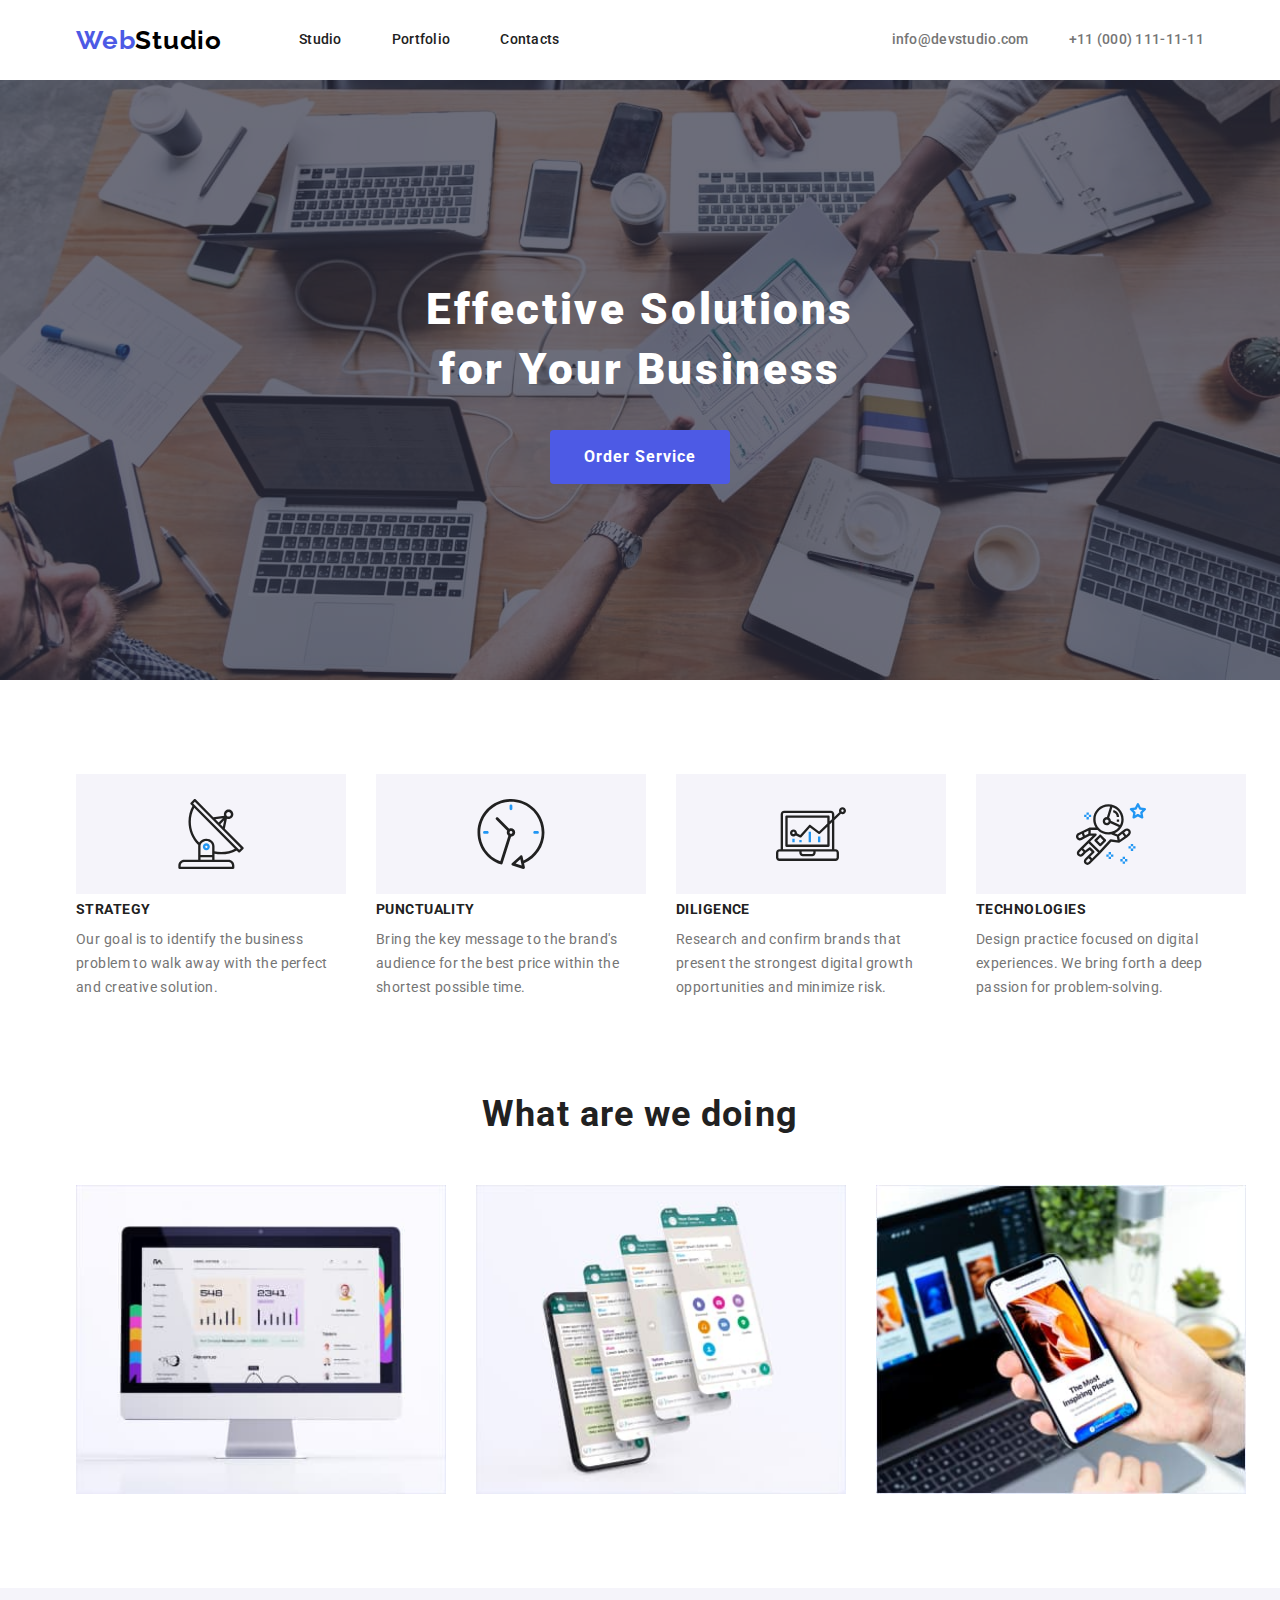
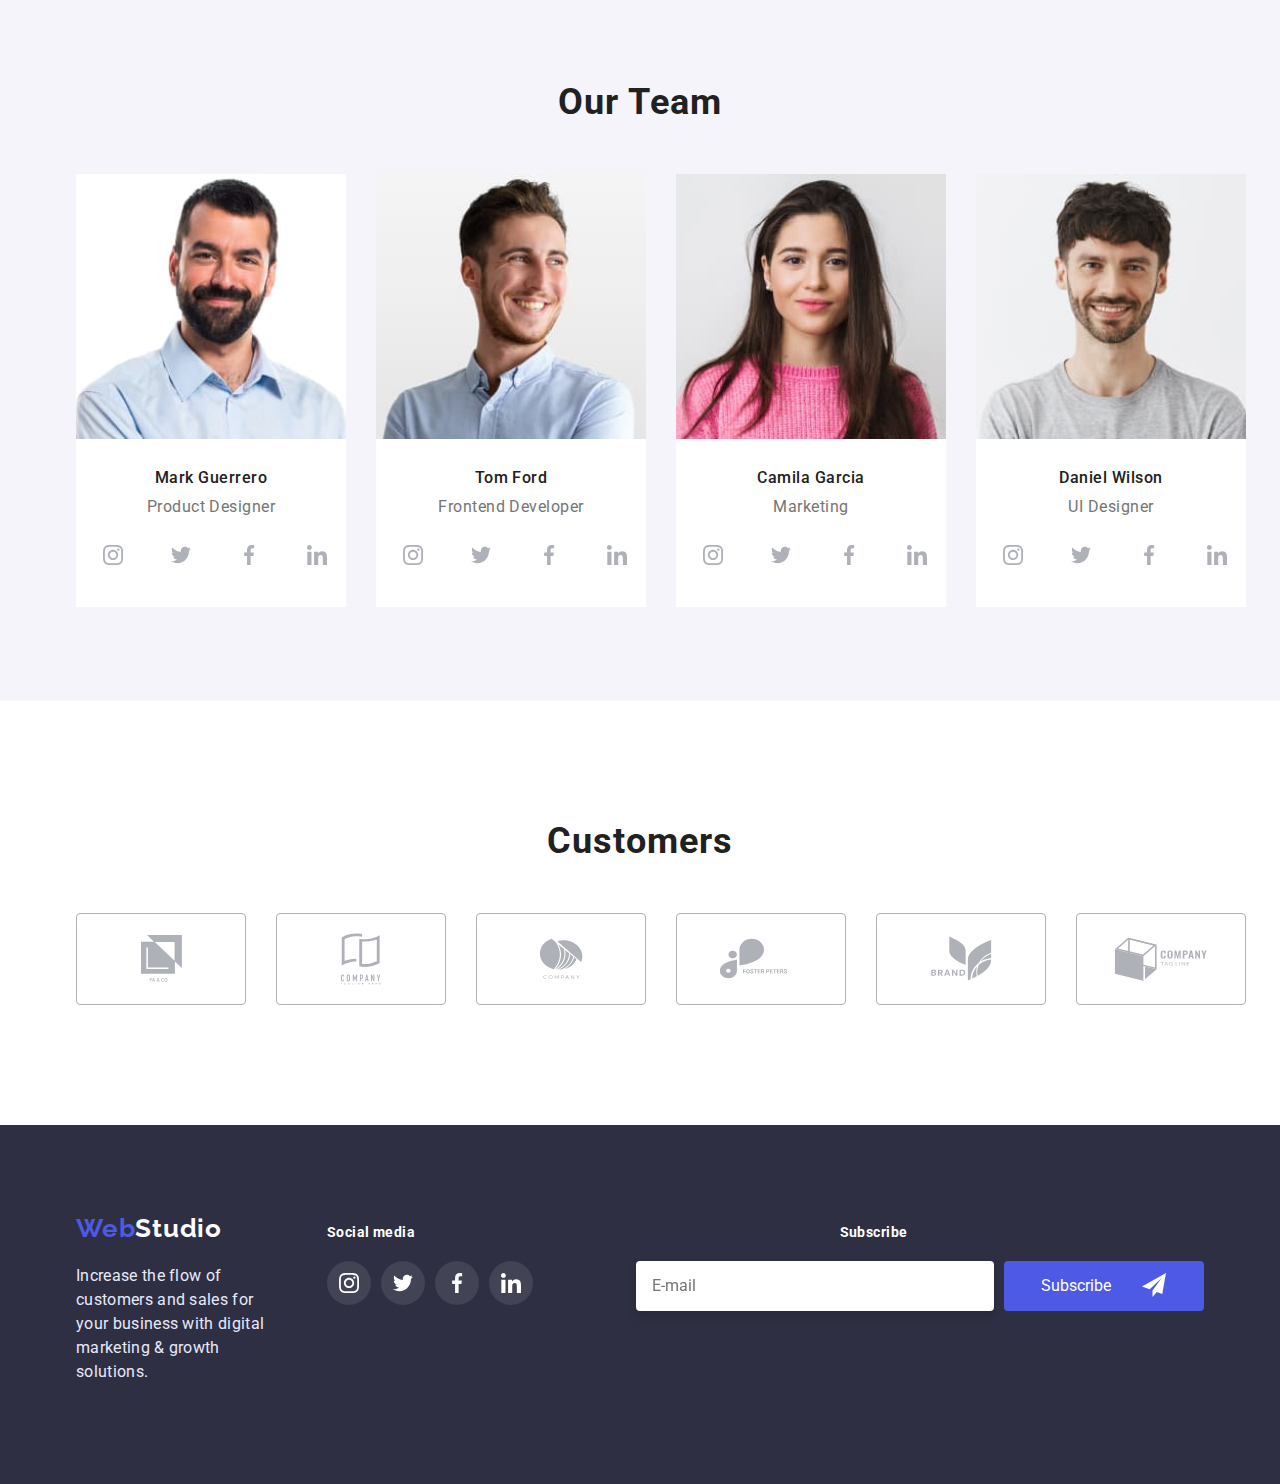
==== index.html @ b386b4b4 "adcjkndckj" ====
<!DOCTYPE html>
<html lang="uk">
  <head>
    <meta charset="UTF-8" />
    <meta http-equiv="X-UA-Compatible" content="IE=edge" />
    <meta name="viewport" content="width=device-width, initial-scale=1.0" />
    <link rel="stylesheet" href="https://cdnjs.cloudflare.com/ajax/libs/modern-normalize/1.1.0/modern-normalize.min.css">
    <link rel="stylesheet" href="./css/styles.css">
    <link rel="preconnect" href="https://fonts.googleapis.com" />
    <link rel="preconnect" href="https://fonts.gstatic.com" crossorigin />
    <link
      href="https://fonts.googleapis.com/css2?family=Raleway:wght@700&family=Roboto:wght@400;500;700;900&display=swap"
      rel="stylesheet"
    />
    <title>goit-markup-hw-02</title>
  </head>
  <!-- Головна -->
  <body>
    <!-- Шапка -->
    <header class="header-link">
     <div class="container header-container">
        <a class="logo" href="./index.html">Web<span class="web">Studio</span></a>
      <nav class="auth-nav">
        <ul class="header ">
          
          <li class="header-list current" ><a href="./index.html" class="links">Studio</a></li>
          
          <li class="header-list"><a href="./portfolio.html">Portfolio</a></li>
         
          <li class="header-list-back"><a href="#">Contacts</a></li>
        </ul>
        
        </nav>
        <!-- Посилання в шапці -->
        
          <ul class="posted">
            
              
        
            <li class="link"><a href="mailto:info@devstudio.com"> info@devstudio.com</a></li>
              <!-- <svg class="posted-icon" width="16" height="12">
                <use href="./images-2/icons.svg#icon-envelope-hover"></use>
              </svg> -->
             <!-- <svg class="posted-icon" width="10" height="16">
                <use href="./images-2/icons.svg#icon-smartphone"></use>
              </svg> -->
            <li class="link-mailto"><a href="tel:+380961111111"> +11 (000) 111-11-11</a></li>
          </ul>
        
      
     </div>
    </header>
    <main>
      <!-- Герой -->
      <section class="hero">
        <div class="hero-bcg"></div>
        <!-- <img class="bacground-image" src="./images-2/Hero-bg.svg" alt="фон хиро"> -->
        <div class="hero-container">
        <h1 class="hero-main">Effective Solutions <br> for Your Business </h1>
        <button type="button" class="hero-btn" data-modal-open>Order Service</button>
        </div>
        
      </section>
      <!-- Особливості -->
      <section class="about">
        <div class="container">
        <div class="pane"><h2>Наші переваги</h2></div>
        <ul class="list">
          <li>
            <div class="container-about"><svg class="icon-about" width="70" height="70">
              <use href="./images-2/icons.svg#icon-antenna"></use>
            </svg></div>
            
            <h3>Strategy</h3>
            <p class="list-project">
              Our goal is to identify the business
              problem to walk away with the perfect and creative solution. 
            </p>
          </li>
          <li>
            <div class="container-about"><svg class="icon-about" width="70" height="70">
              <use href="./images-2/icons.svg#icon-clock"></use>
            </svg></div>
            
            <h3>Punctuality</h3>
            <p class="list-project">
              Bring the key message to the brand's audience for the best price within the shortest possible time.
            </p>
          </li>
          <li>
            <div class="container-about"><svg class="icon-about" width="70" height="70">
              <use href="./images-2/icons.svg#icon-diagram-1"></use>
            </svg></div>
            
            <h3>Diligence</h3>
            <p class="list-project">
              Research and confirm brands that present the strongest digital growth opportunities and minimize risk.
            </p>
          </li>
          <li>
            <div class="container-about"><svg class="icon-about" width="70" height="70">
              <use href="./images-2/icons.svg#icon-astronaut"></use>
            </svg></div>
            
            <h3>Technologies</h3>
            <p class="list-project">
              Design practice focused on digital experiences. We bring forth a deep passion for problem-solving.
            </p>
          </li>
        </ul>
        </div>
        
      </section>
      <!-- Чим ми займаємося -->
      <section class="section">
        <div class="container">
        <h2>What are we doing</h2>
        <ul class="section-img">
          <li>
            <img src="./images-3/img-mac.jpg" alt="Працюємо" width="370" />
            
          </li>
          <li>
            <img src="./images-3/img-phones.jpg" alt="Створюємо" width="370" />
            
          </li>
          <li>
            <img src="./images-3/img-fon-screen.jpg" alt="Творимо" width="370" />
            
          </li>
        </ul>
        </div>
      </section>
      <!-- Наша команда -->
      <section class="section-team">
        <div class="container">
        <h2>Our Team</h2>
        <ul class="team">
          <li>
            <img src="./images-3/mark.jpg" alt="Mark Guerrero" width="270px" />
            <div class="container">
              <h3 class="list-names">Mark Guerrero</h3>
              <p class="list-team">Product Designer</p>
              <ul class="icon-team">
                <li><a href=""><svg class="icon-time-icon" width="20" height="20">
              <use href="./images-2/icons.svg#icon-instagram"></use>
              </svg></a></li>
                <li><a href=""><svg class="icon-time-icon" width="20" height="20">
              <use href="./images-2/icons.svg#icon-twitter"></use>
              </svg></a></li>
                <li><a href=""><svg class="icon-time-icon" width="20" height="20">
              <use href="./images-2/icons.svg#icon-facebook"></use>
              </svg></a></li>
                <li><a href=""><svg class="icon-time-icon" width="20" height="20">
              <use href="./images-2/icons.svg#icon-linkedin"></use>
              </svg></a></li>
              </ul>
            </div>
          </li>
          <li>
            <img src="./images-3/tom.jpg" alt="Tom Ford" width="270px" />
            <div class="container">
              <h3 class="list-names">Tom Ford</h3>
              <p class="list-team">Frontend Developer</p>
              <ul class="icon-team">
                <li><a href=""><svg class="icon-time-icon" width="20" height="20">
              <use href="./images-2/icons.svg#icon-instagram"></use>
              </svg></a></li>
                <li><a href=""><svg class="icon-time-icon" width="20" height="20">
              <use href="./images-2/icons.svg#icon-twitter"></use>
              </svg></a></li>
                <li><a href=""><svg class="icon-time-icon" width="20" height="20">
              <use href="./images-2/icons.svg#icon-facebook"></use>
              </svg></a></li>
                <li><a href=""><svg class="icon-time-icon" width="20" height="20">
              <use href="./images-2/icons.svg#icon-linkedin"></use>
              </svg></a></li>
              </ul>
            </div>
          </li>
          <li>
            <img src="./images-3/camila.jpg" alt="Camila Garcia" width="270px" />
            <div class="container">
              <h3 class="list-names">Camila Garcia</h3>
              <p class="list-team">Marketing</p>
              <ul class="icon-team">
                <li><a href=""><svg class="icon-time-icon" width="20" height="20">
              <use href="./images-2/icons.svg#icon-instagram"></use>
              </svg></a></li>
                <li><a href=""><svg class="icon-time-icon" width="20" height="20">
              <use href="./images-2/icons.svg#icon-twitter"></use>
              </svg></a></li>
                <li><a href=""><svg class="icon-time-icon" width="20" height="20">
              <use href="./images-2/icons.svg#icon-facebook"></use>
              </svg></a></li>
                <li><a href=""><svg class="icon-time-icon" width="20" height="20">
              <use href="./images-2/icons.svg#icon-linkedin"></use>
              </svg></a></li>
              </ul>
            </div>
          </li>
          <li>
            <img src="./images-3/daniel.jpg" alt="Daniel Wilson" width="270px" />
            <div class="container">
              <h3 class="list-names">Daniel Wilson</h3>
              <p class="list-team">UI Designer</p>
              <ul class="icon-team">
                <li><a href=""><svg class="icon-time-icon" width="20" height="20">
              <use href="./images-2/icons.svg#icon-instagram"></use>
              </svg></a></li>
                <li><a href=""><svg class="icon-time-icon" width="20" height="20">
              <use href="./images-2/icons.svg#icon-twitter"></use>
              </svg></a></li>
                <li><a href=""><svg class="icon-time-icon" width="20" height="20">
              <use href="./images-2/icons.svg#icon-facebook"></use>
              </svg></a></li>
                <li><a href=""><svg class="icon-time-icon" width="20" height="20">
              <use href="./images-2/icons.svg#icon-linkedin"></use>
              </svg></a></li>
              </ul>
            </div>
          </li>
        </ul>
        </div>
      </section>
      <!--Постійні клієнти-->
      <section class="regular-customers">
        <div class="container">
          <h2>Customers</h2>
          <ul class="icon-regular-customers">
            <li><a href=""><svg width="41" height="47">
              <use href="./images-2/icons.svg#icon-Union-1"></use>
            </svg></a></li>
            <li><a href=""><svg width="40" height="52">
              <use href="./images-2/icons.svg#icon-group-2"></use>
            </svg></a></li>
            <li><a href=""><svg width="44" height="41">
              <use href="./images-2/icons.svg#icon-Object-3"></use>
            </svg></a></li>
            <li><a href=""><svg width="85" height="41">
              <use href="./images-2/icons.svg#icon-group-4"></use>
            </svg></a></li>
            <li><a href=""><svg width="63" height="45">
              <use href="./images-2/icons.svg#icon-group-5"></use>
            </svg></a></li>
            <li><a href=""><svg width="94px" height="44">
              <use href="./images-2/icons.svg#icon-Object-6"></use>
            </svg></a></li>
          </ul>
        </div>
      </section>
    </main>
    <!-- Футер -->
    <footer class="footer">
      <div class="container">
      <div class="container-left">
        <a class="logo-footer" href="./index.html"><span class="web-footer">Web<span>Studio</a>
          <address>
            <p>Increase the flow of customers and sales for your business with digital marketing & growth solutions.</p>
            <!-- <ul class="link-footer">
              <li class="pages">
                <a
                  href="https://www.google.com/maps/place/%D0%B1%D1%83%D0%BB%D1%8C%D0%B2%D0%B0%D1%80+%D0%9B%D0%B5%D1%81%D1%96+%D0%A3%D0%BA%D1%80%D0%B0%D1%97%D0%BD%D0%BA%D0%B8,+26,+%D0%9A%D0%B8%D1%97%D0%B2,+02000/@50.4265807,30.5383858,17z/data=!3m1!4b1!4m5!3m4!1s0x40d4cf0e033ecbe9:0x57a4dffefec77da0!8m2!3d50.4265807!4d30.5383858"
                  >м. Київ, пр-т Лесі Українки, 26</a>
              </li>
              <li class="footer-link">
                <a href="mailto:info@devstudio.com" class="link-pages"
                  >info@devstudio.com</a>
              </li>
              <li class="footer-link-end">
                <a href="tel:+380961111111" class="link-pages">+38 096 111 11 11</a>
              </li>
            </ul> -->
          </address>
      </div>
       <div class="container-right">
        <h2 class="footer-rigth-title">Social media</h2>
          <ul class="icon-team">
                  <li class="icon-team-elements"><a href=""><svg width="20" height="20">
                <use href="./images-2/icons.svg#icon-instagram"></use>
                </svg></a></li>
                  <li class="icon-team-elements"><a href=""><svg width="20" height="20">
                <use href="./images-2/icons.svg#icon-twitter"></use>
                </svg></a></li>
                  <li class="icon-team-elements"><a href=""><svg width="20" height="20">
                <use href="./images-2/icons.svg#icon-facebook"></use>
                </svg></a></li>
                  <li class="icon-team-elements"><a href=""><svg width="20" height="20">
                <use href="./images-2/icons.svg#icon-linkedin"></use>
                </svg></a></li>
          </ul>
       </div>
       <div class="container-footer-title">
        <p class="footer-title">Subscribe</p>
       <form class="futter-form">

        <label>
                <span class="footer-form-input-wrapper">
                  <input class="footer-form-input" type="email" name="footer-email" required placeholder="E-mail" >
                </span>
        </label>
        <span class="footer-form-input-wrapper">
          <button type="submit" class="footer-form-submit">Subscribe</button>
              <svg class="footer-form-input-icon" width="18" height="18">
                <use href="./images-2/icons.svg#icon-send"></use>
              </svg>
        </span>
       </form>
       </div>
      
      </div>
      
    </footer>
    <div class="backdrop is-hidden" data-modal>
          <div class="modal">
            <button class="modal-close" type="button" data-modal-close>
              <svg width="18" height="18" >
                <use href="./images-2/icons.svg#icon-close"></use>
               </svg>
            </button>

              <p>Залиште свої дані, ми вам передзвонимо</p>
            <form name="modal-form">
              
              <label class="modal-form-field">
                <span class="modal-form-input-desk">Ім'я</span>
                <span class="modal-form-input-wrapper">
                  <input class="modal-form-input" type="text"  name="user-name" required>
              <svg class="modal-form-input-icon" width="18" height="18">
                <use href="./images-2/icons.svg#icon-person"></use>
              </svg>
                </span>
              </label>
              
              <label class="modal-form-field">
                <span class="modal-form-input-desk">Телефон</span>
                <span class="modal-form-input-wrapper">
                  <input class="modal-form-input" type="tel" name="user-phone" required>
              <svg class="modal-form-input-icon" width="18" height="18">
                <use href="./images-2/icons.svg#icon-phone"></use>
              </svg>
                </span>
              </label>
              
              <label class="modal-form-field">
                <span class="modal-form-input-desk">Пошта</span>
                <span class="modal-form-input-wrapper">
                  <input class="modal-form-input" type="email" name="user-mail" required>
              <svg class="modal-form-input-icon" width="18" height="18">
                <use href="./images-2/icons.svg#icon-email"></use>
              </svg>
                </span>
              </label>
              <label>
                <span class="modal-form-input-desk">Коментар</span>
                <textarea name="user-message" class="modal-form-massage" placeholder="Введіть текст"></textarea>
              </label>
              <input type="checkbox" id="user-polisy" name="user-polisy" value="user-polisy" class="modal-form-check visually-hidden" required>
              <label for="user-polisy" class="modal-form-check-desc">
                Погоджуюся з розсилкою та приймаю&nbsp;<a href="#">Умови договору</a>
              </label>
              <button type="submit" class="modal-form-submit">Відправити</button>
            </form>

            
            
          </div>
        
    </div>
    <script src="./modal.js"></script>
  
  <script src="./js/modal.js"></script>
  </body>
</html>
---- css/styles.css ----
*,
*::after {
    box-sizing: inherit;
    box-sizing: border-box;
}

:root {
    --brand-color: #4D5AE5;
    --text-color: #FFFFFF;
    --logo-color: #000000;
    --o-animation: 250ms cubic-bezier(0.4, 0, 0.2, 1);
}

h1,
h2,
h3,
h4,
h5,
h6,
p {
margin: 0;
}
ul {
    list-style: none;
    margin: 0;
    padding: 0;
}

button {
    cursor: pointer;
    display: block;
    display: inline-flex;
}
img {
    display: block;
}

address {
    font-style: normal;
}

body {
    font-family: "Roboto",sans-serif;
    color: #212121;
}
/* Logo */
.logo {
    font-family: 'Raleway',sans-serif;
    font-weight: 700;
    font-size: 26px;
    line-height: 1.19;
    letter-spacing: 0.03em;
    color: var(--brand-color);
    text-decoration: none;
    display: block;
    margin-right: 77px;
}

.web {
    color: var(--logo-color);
}
/* header */
/* .header-about {
} */
.header-link {
    box-shadow: 0px 2px 1px rgba(46, 47, 66, 0.08), 0px 1px 1px rgba(46, 47, 66, 0.16), 0px 1px 6px rgba(46, 47, 66, 0.08);
}
.header-container {
    
    display: flex;
    align-items: center;
    background-color: var(--text-color);
    margin: 0;
    
}
.header li {
    margin-right: 50px;
    
}
.header a {
    display: block;
    font-weight: 500;
    font-size: 14px;
    line-height: 1.14;
    letter-spacing: 0.02em;
    color: #212121;
    text-decoration: none;
    padding-top: 32px;
    padding-bottom: 32px;
    transition: color 250ms cubic-bezier(0.4, 0, 0.2, 1);
}
.header-list {
    border-bottom: 2px var(--brand-color);
}
.header .header-list-back {
    margin-right: 0;
    
}
/* .header-link-border {
    position: absolute;
    display: flex;
    bottom: -31px;
    width: 100%;
    height: 4px;
    background-color: #188CE8;
    border-radius: 2px;
    /* opacity: 0; */
    /* transition: 250ms cubic-bezier(0.4, 0, 0.2, 1); */
/* } */ */
.header-animation {
    margin-right: 40px;
    
}
/* .header-animation:hover .header-link-border {
    opacity: 1;
} */
 

.container {
    width: 1158px;
    padding-left: 15px;
    padding-right: 15px;
    margin: 0 auto;
    /* outline: 2px solid red; */
}
.visually-hidden {
    position: absolute;
    width: 1px;
    height: 1px;
    margin: -1px;
    padding: 0;
    overflow: hidden;
    border: 0;
    clip: rect(0 0 0 0);
}
.auth-nav .header {
    display: block;
    display: flex;
    align-items: center;
    /* margin-right: 50px; */
}

.posted a {
    padding-top: 32px;
    padding-bottom: 32px;
}
/* .link-mailto a { */
    

.header a:hover,
.header a:focus {
    color:var(--brand-color);
}
.header a:active .header-link-border{
    opacity: 1;
}
.posted a {
    font-weight: 500;
    font-size: 14px;
    line-height: 1.14;
    letter-spacing: 0.02em;
    color: #757575;
    text-decoration: none;
    display: flex;
    transition: 250ms cubic-bezier(0.4, 0, 0.2, 1);
}
.posted li {
    margin-right: 40px;
}
.posted .link-mailto {
    margin-right: 0;
    /* margin-left: 10px; */
}
.container ul {
    display: block;
    display: flex;
    /* align-items: center; */
}
.container-posted {
    padding-left: 215px;
    padding-right: 15px;
    margin: 0 auto;
    /* outline: 2px solid red; */
}
.posted {
    display: flex;
    justify-content: flex-end;
    text-align: center;
    margin-left: auto;
}
.posted a:hover,
.posted a:focus,
.posted a:active {
    color: var(--brand-color);
    /* fill: var(--brand-color); */
    /* fill: var(--brand-color); */
}

/* .posted .posted-icon {
    display: block;
    align-self: center;
    margin-right: 10px;
}
.posted .posted-icon {
    margin-right: 10px;
    display: flex;
    align-items: center;
    justify-content: center;
}
.posted .posted-icon use {
    fill: currentColor;
} */

.current::after {
    content: '';
    display: block;
    width: 100%;
    border-radius: 2px;
    background-color: var(--brand-color);   
}



/* Hero-main */
.hero,
.footer {
    background-color: #2E2F42;
}
.hero-main {
    font-weight: 900;
    font-size: 44px;
    line-height: 1.36;
    text-align: center;
    letter-spacing: 0.06em;
    
    color: var(--text-color);
    margin-bottom: 30px;
}
.hero {
    position: relative;
    padding-top: 200px;
    padding-bottom: 200px;
    /* align-content: center; */
    margin-right: auto;
    margin-left: auto;
    /* background: rgba(47, 48, 58, 0.4); */
    background-image: url(../images-2/Hero-bckg.jpg);
    /* background-color: rgba(47, 48, 58, 0.8); */
    max-width: 1440px;
    max-height: 600px;
}
.hero-bcg {
    position: absolute;
    width: 100%;
    height: 100%;
    background-color: rgba(46, 47, 66, 0.7);
    top: 0;
}
.hero-container {
    position: relative;
}

.hero-btn {
    font-weight: 700;
    font-size: 16px;
    line-height: 1.88;
    letter-spacing: 0.06em;
    font-family: inherit;
    cursor: pointer;
    background-color: var(--brand-color);
    color: var(--text-color);
    display: block;
    margin: 0 auto;
    padding: 10px 32px;
    transition: background-color 250ms cubic-bezier(0.4, 0, 0.2, 1);
    border-color: transparent;
    border-radius: 4px;
}
button .hero {
    padding: 10px;
}



.hero-btn:hover,
.hero-btn:focus {
    box-shadow: 0px 4px 4px rgba(0, 0, 0, 0.15);
    /* border: 1px solid #000000; */
    border-radius: 4px;
    background-color: var(--brand-color);
}

.container-portfolio .list {
    display: block;
    display: flex;
    flex-wrap: wrap ;
}

/* Опис проєктів */
.about h3 {
    font-weight: 700;
    font-size: 14px;
    line-height: 1.14;
    letter-spacing: 0.03em;
    text-transform: uppercase;
}
.about  {
    padding-top: 94px;
    padding-bottom: 94px;
    display: block;
    display: flex;
}
.list-title {
    font-weight: 400;
    font-size: 16px;
    line-height: 1.88;
    letter-spacing: 0.03em;
    color: #757575;
    margin-top: 4px;
    padding-bottom: 20px;
}
.about .container-about {
    width: 270px;
    height: 120px;
    display: flex;
    align-items: center;
    justify-content: center;
    background-color: #F5F4FA;
    margin-bottom: 8px;
}
.icon-about {
    display: flex;
    fill: #AFB1B8;
}
.about .list li {
    margin-right: 30px;
}
.about .list li:last-child {
    margin-right: 0;
}

.list-project {
    font-weight: 400;
    font-size: 14px;
    line-height: 1.71;
    letter-spacing: 0.03em;
    color: #757575;
    margin-top: 10px;
    /* margin-right: 30px; */
}

.section-img li {
    padding-right: 30px;
}
.section-img-link {
    
    position: absolute;
}
/* .section-img p {
    position: relative;
    width: 370px;
    height: 70px;
    background-color: rgba(47, 48, 58, 0.8);
    display: block;
    align-items: center;
    justify-content: center;
    padding-right: 0;
    color: var(--text-color);
    transform: translateY(-68px);
    text-transform: uppercase;
}
.section-img p {
    text-align: center;
    padding-top: 27px ;
} */

/* Чим займається кожен з команди */
.section h2 {
    font-weight: 700;
    font-size: 36px;
    line-height: 1.16;
    text-align: center;
    letter-spacing: 0.03em;
    margin-bottom: 50px;
}
.section .container {
    padding-top: 94px;
    margin-bottom: 94px;
}
.list-names {
    font-weight: 500;
    font-size: 16px;
    line-height: 1.18;
    text-align: center;
    letter-spacing: 0.03em;
    padding-top: 30px;
    margin-bottom: 10px;
}
/* .team .container { */
    /* padding-top: 94px;
    padding-bottom: 94px; */


.list-team {
    font-size: 16px;
    line-height: 1.18;
    text-align: center;
    letter-spacing: 0.03em;
    color: #757575;
    padding-bottom: 16px;
}

/* Hero-portfolio */
.hero-portfolio button {
    font-weight: 500;
    font-size: 16px;
    line-height: 1.62;
    text-align: center;
    letter-spacing: 0.03em;
    font-family: inherit;
    cursor: pointer;
    background-color: #F5F4FA;
    padding: 6px 25px
    
}
.container .hero-portfolio-link button {
    display: block;
    display: flex;
    margin: 0 auto;
    margin-right: 8px;
    border-radius: 4px;
    border: 0;
    transition: 250ms cubic-bezier(0.4, 0, 0.2, 1);
}

.list li a{
    display: block;
    display: flex;
    align-items: center;
}
.team img {
    margin-right: 30px;
}
.list a {
    margin-right: 30px;
    margin-bottom: 30px;
    width: 370px;
}
.list .list-project {
    margin-right: 0;
}

.hero-portfolio button:hover,
.hero-portfolio button:focus {
    background-color: var(--brand-color);
    color: var(--text-color);
    box-shadow: 0px 3px 1px rgba(0, 0, 0, 0.1), 0px 1px 2px rgba(0, 0, 0, 0.08), 0px 2px 2px rgba(0, 0, 0, 0.12);
    border-radius: 4px;
}
.hero-portfolio {
    padding-top: 96px;
    padding-bottom: 50px;
}
.hero-portfolio-link {
    margin-bottom: 50px;
    margin-right: 8px;
    display: flex;
    justify-content: center;
    margin-right: 8px;
}
.list-portfolio {
    flex-wrap: wrap;
    gap: 24px;
    
}
.some-item {
    width: 360px;
}
.list-portfolio .some-item-container:hover,
.list-portfolio .some-item-container:focus {
    /* border: 1px solid #EEEEEE; */
    box-shadow: 0px 1px 1px rgba(0, 0, 0, 0.12), 0px 4px 4px rgba(0, 0, 0, 0.06), 1px 4px 6px rgba(0, 0, 0, 0.16);
}
.some-item-container:hover .list-portfolio-link,
.some-item-container:focus .list-portfolio-link {
    top: 50%;
    left: 50%;
    transform: translate(-50%, -50%);
    opacity: 1;
    background-color: rgba(77, 90, 229, 0.9);
}
.some-item-thumb  {
    /* position: relative; */
    

}
.headlines {
    font-size: 18px;
    line-height: 2.0;
    letter-spacing: 0.06em;
    color: #212121;
    cursor: pointer;
    padding-top: 20px;
}
.list-portfolio li a  {
    position: relative;
    text-decoration: none;
    display: block;
    overflow: hidden;
}

.list-portfolio li a .container {
    width: inherit;
    border: 1px solid #EEEEEE;
    border-top: 0;
    
    /* border-top: 0; */
}
.list-portfolio-link {
    
    position: absolute;
    display: flex;
    top: 197%;
    left: 50%;
    transform: translate(-50%, -50%);
    width: 370px;
    height: 100%;
    align-items: center;
    justify-content: center;
    padding-left: 24px;
    padding-right: 24px;
    /* background: transparent; */
    opacity: 0;
    overflow: hidden ;   
    transition: 250ms cubic-bezier(0.4, 0, 0.2, 1);
}


.list-portfolio-link p {
    font-weight: 400;
    font-size: 18px;
    line-height: 28px;
    letter-spacing: 0.03em;
    color: #FFFFFF;
}
.section .container {
    padding-top: 0;
}
.section-team {
    background-color: #F5F4FA;
    padding-top: 94px;
    padding-bottom: 94px;
}
.section-team h2 {
    font-weight: 700;
    font-size: 36px;
    line-height: 1.16;
    text-align: center;
    letter-spacing: 0.03em;
    margin-bottom: 50px;
}
.team li {
    background-color: var(--text-color);
    width: 270px;
    margin-right: 30px;
}
/* .list-portfolio-img {
} */


.team li:not:last-child {
    padding-right: 0;
}
.team .icon-team {
    display: flex;
    text-align: center;
    padding-bottom: 30px;
    
}
.team .icon-team li {
    margin-right: 24px;
}
.team .icon-team a {
    padding: 12px ;
    display: flex;
    align-items: center;
    justify-content: center;
    transition: 250ms cubic-bezier(0.4, 0, 0.2, 1);
    color: #AFB1B8;
    border-radius: 50px;
    /* margin: 0 auto; */
}
.team .icon-team .icon-team-elements {
    margin-right: 10px;
}
.team .icon-team a:hover,
.team .icon-team a:focus {
    color: #FFFFFF;
    /* background-color: #2196F3; */
    background-repeat: no-repeat;
    fill: #4D5AE5;
    border-radius: 50px;
    background-color: var(--brand-color);
    /* background-image: url(../images-2/Ellipse.svg);  */
    /* background-position: -50%, -50%; */
}
.team .icon-team .icon-time-icon {
    fill: currentColor;
}

.team .container  {
    display: block;
    width: 270px;
}
.regular-customers {
    width: inherit;
    /* height: 184px; */
    padding-top: 120px;
    padding-bottom: 120px;
}
.regular-customers h2 {
    font-weight: 700;
    font-size: 36px;
    line-height: 1.16;
    text-align: center;
    letter-spacing: 0.03em;
    margin-bottom: 50px;
}
.regular-customers ul li{
    display: flex;
    margin: 0 auto;
    display: block;
    display: flex;
    margin-right: 30px;
}
.regular-customers ul li a{
    width: 170px;
    height: 92px;
    /* margin-right: 30px; */
    border: 1px solid #AFB1B8;
    border-radius: 4px;
    display: flex;
    align-items: center;
    justify-content: center;
    fill: #AFB1B8;
    transition: 250ms cubic-bezier(0.4, 0, 0.2, 1);
    /* padding: 16px 32px; */
    
}

.regular-customers ul li:nth-last-child(1) {
    margin-right: 0;
}
.regular-customers ul li a:hover,
.regular-customers ul li a:focus {
    /* background-color: #2196F3; */
    border: 1px solid var(--brand-color);
    border-radius: 4px;
    fill: var(--brand-color);
}
/* .regular-customers li use:hover,
.regular-customers li svg:focus {
    fill: #2196F3;
} */




/* Футер */
.footer .logo-footer {
    font-family: 'Raleway';
    font-style: normal;
    font-weight: 700;
    font-size: 26px;
    line-height: 1.19;
    letter-spacing: 0.03em;
    text-decoration: none;
    color: var(--brand-color);
    display: inline-flex;
}
.web-footer span {
    color: var(--text-color);
}
.pages a {
    font-weight: 400;
    font-size: 14px;
    line-height: 1.71;
    letter-spacing: 0.03em;
    font-style: normal;
    text-decoration: none;
    color: var(--text-color);
    display: block;
    margin-bottom: 9px;
}
.link-footer {
    display: block;
    display: flex;
    flex-wrap: wrap;
}
.link-footer .footer-link a{
    display: block;

}



.link-pages {
    font-weight: 400;
    font-size: 14px;
    line-height: 1.71;
    letter-spacing: 0.03em;
    text-decoration: none;
    color: #757575;
    font-style: normal; 
}
.footer {
    /* padding-top: 60px;
    padding-bottom: 60px; */
}
.logo-footer {
    display: block;
    margin-bottom: 20px;
}
.link-footer {
    flex-direction: column;
}
.link-footer .pages {
    margin-bottom: 9px;
}
.link-footer .pages a{
    margin-bottom: 0;
}
.link-footer .footer-link {
    margin-bottom: 9px;
}

.pane {
    display: none;
}
.footer .container {
    display: flex;
    text-align: center;
    padding-bottom: 30px;
    align-items: baseline;
}
.container-left {
    text-align: left;
    margin-right: 60px;
}
.container-left p {
    /* font-family: 'Roboto'; */
    font-weight: 400;
    font-size: 16px;
    line-height: 1.5;
    letter-spacing: 0.02em;
    color: #E7E9FC;
    padding-bottom: 70px;
}
/* .contaainer-right {
    align-items: baseline;
} */
.footer-rigth-title{
    font-weight: 700;
    font-size: 14px;
    line-height: 1.14;
    letter-spacing: 0.03em;
    
    color: var(--text-color);
    margin-bottom: 20px;
    text-align: left;
}
.container-right .icon-team a {
    padding: 12px;
    display: flex;
    align-items: center;
    justify-content: center;
    margin-right: 10px;
    fill: var(--text-color);
    background-color: rgba(66, 67, 85, 1);
    transition: background-color 250ms cubic-bezier(0.4, 0, 0.2, 1);
    /* color: #AFB1B8; */
    border-radius: 50px;
}

.container-right .icon-team a:hover,
.container-right .icon-team a:focus {
    background-repeat: no-repeat;
    fill: #4D5AE5;
    fill: var(--text-color);
    border-radius: 50px;
    background-color: var(--brand-color);
}
.container-footer-title {
    padding-top: 100px;
}
.footer-title {
    
    margin-bottom: 20px;
    font-weight: 700;
    font-size: 14px;
    line-height: 1.14;
    letter-spacing: 0.03em;
    color: var(--text-color);
}
.futter-form {
    display: flex;
    padding-left: 93px;
    text-align: center;
    justify-content: center;
}
.footer-form-input-wrapper {
    position: relative;
}
.footer-form-submit:hover {
    box-shadow: 0px 4px 4px rgba(0, 0, 0, 0.15);
}
.footer-form-submit {
    
    display: block;
    width: 200px;
    height: 50px;
    background: var(--brand-color);
    border: transparent;
    border-radius: 4px;
    margin-left: 10px;
    color: var(--text-color);
    padding-right: 62px;
}
.footer-form-input {
    width: 358px;
    height: 50px;
    border: 1px solid rgba(255, 255, 255, 0.3);
    filter: drop-shadow(0px 4px 4px rgba(0, 0, 0, 0.15));
    border-radius: 4px;
    padding: 16px 15px;
    transition: border-color var(--o-animation);
}
.footer-form-input:placeholder {
    font-weight: 400;
    font-size: 16px;
    line-height: 1.25;
    display: flex;
    align-items: center;
    letter-spacing: 0.03em;
    color: rgba(255, 255, 255, 0.6);
    margin-left: 16px;
}
.footer-form-input-icon {
    position: absolute;
    width: 24px;
    height: 24px;
    top: 12px;
    left: 148px;
    fill: var(--text-color);
    
}
.footer-form-input:focus {
    outline: none;
    border-color: var(--brand-color);
}

/* <-- modal-view --> */

.backdrop {
    position: fixed;
    top: 0;
    left: 0;
    width: 100%;
    height: 100%;
    background-color: rgba(0, 0, 0, 0.2);;    
    transition: 250ms cubic-bezier(0.4, 0, 0.2, 1);
}
.backdrop.is-hidden {
    opacity: 0;
    pointer-events: none;
}
.modal-info {
    position: absolute ;
}
.modal {
    position: absolute;
    top: 50%;
    left: 50%;
    transform: translate(-50%, -50%);
    min-height: 581px;
    min-width: 528px;
    background: #FFFFFF;
    border-radius: 4px;
    box-shadow: 0px 1px 3px rgba(0, 0, 0, 0.12), 0px 1px 1px rgba(0, 0, 0, 0.14), 0px 2px 1px rgba(0, 0, 0, 0.2);
    padding: 40px;
}
.modal-close {
}
.modal p {
    font-weight: 700;
    font-size: 20px;
    line-height: 23px;
    text-align: center;
    letter-spacing: 0.03em;
    color: #212121;
    margin-bottom: 12px;
}

.modal .modal-close {
    position: absolute;
    top: 34%;
    right: 63%;
    transform: translate(0%, -2%);
    
    top: 8px;
    right: 8px;
    width: 30px;
    height: 30px;
    background: #FFFFFF;
    border: 1px solid rgba(0, 0, 0, 0.1);
    border-radius: 50%;
    align-items: center;
}
.modal .modal-close:hover,
.modal .modal-close:focus {
    fill: var(--brand-color);
}

.modal-form .modal-form-field {
    display: block;

}


.modal-form-input-desk {
    display: block;
    font-weight: 400;
    font-size: 12px;
    line-height: 1.17;
    letter-spacing: 0.01em;
    margin-bottom: 4px;
    color: #757575;
}
.modal-form-input-wrapper {
    display: block;
    position: relative;
}

.modal-form-input {
    width: 100%;
    height: 40px;
    border: 1px solid rgba(33, 33, 33, 0.2);
    border-radius: 4px;
    padding-left: 42px;
    margin-bottom: 10px;
    transition: border-color var(--o-animation);
}
.modal-form-input:focus {
    outline: none;
    border-color: var(--brand-color);
}

.modal .modal-form-massage {
    width: 100%;
    height: 120px;
    padding: 12px 16px;
    border: 1px solid rgba(33, 33, 33, 0.2);
    border-radius: 4px;
    resize: none;
    transition: border-color var(--o-animation);
}
.modal .modal-form-massage::placeholder {
    font-weight: 400;
    font-size: 12px;
    line-height: 1.16;
    letter-spacing: 0.01em;
    color: rgba(117, 117, 117, 0.5);
    
}
.modal-form-input-icon {
    position: absolute;
    left: 12px;
    top: 11px;
    transition: fill var(--o-animation);
}
.modal-form-input:focus + .modal-form-input-icon {
    fill: var(--brand-color);
}
.modal .modal-form-massage:focus {
    outline: none;
    border-color: var(--brand-color);
    
}
.modal-form-check-desc {
    display: flex;
    align-items: center;
    font-weight: 400;
    font-size: 14px;
    line-height: 1.71;
    letter-spacing: 0.03em;
    color: #757575;
    margin-top: 20px;
    margin-bottom: 30px;
}

.modal-form-check-desc::before {
    display: block;
    height: 18px;
    width: 18px;
    border:1px solid #212121;
    content: "";
    cursor: pointer;
    border-radius: 4px;
    margin-right: 10px;
}

.modal-form-check:checked + .modal-form-check-desc::before {
    background-color: var(--brand-color);
    background-image: url(../images-2/icon-check.svg);
    color: var(--text-color);
    background-repeat: no-repeat;
    background-position: 50% 50%;
    outline: none;
}
.modal-form-check:focus + .modal-form-check-desc::before {
    border: 1px solid var(--brand-color);
    outline: #2196F3;
}
.modal-form-submit {
    display: block;
    margin-left: auto;
    margin-right: auto;
    min-width: 200px;
    min-height: 50px;
    background: var(--brand-color);
    border-radius: 4px;
    color: var(--text-color);
    border-color: transparent;
}
.modal-form-submit:hover,
.modal-form-submit:focus {
    background: var(--brand-color);
    box-shadow: 0px 4px 4px rgba(0, 0, 0, 0.15);
    border-radius: 4px;
    color: var(--text-color);   
}
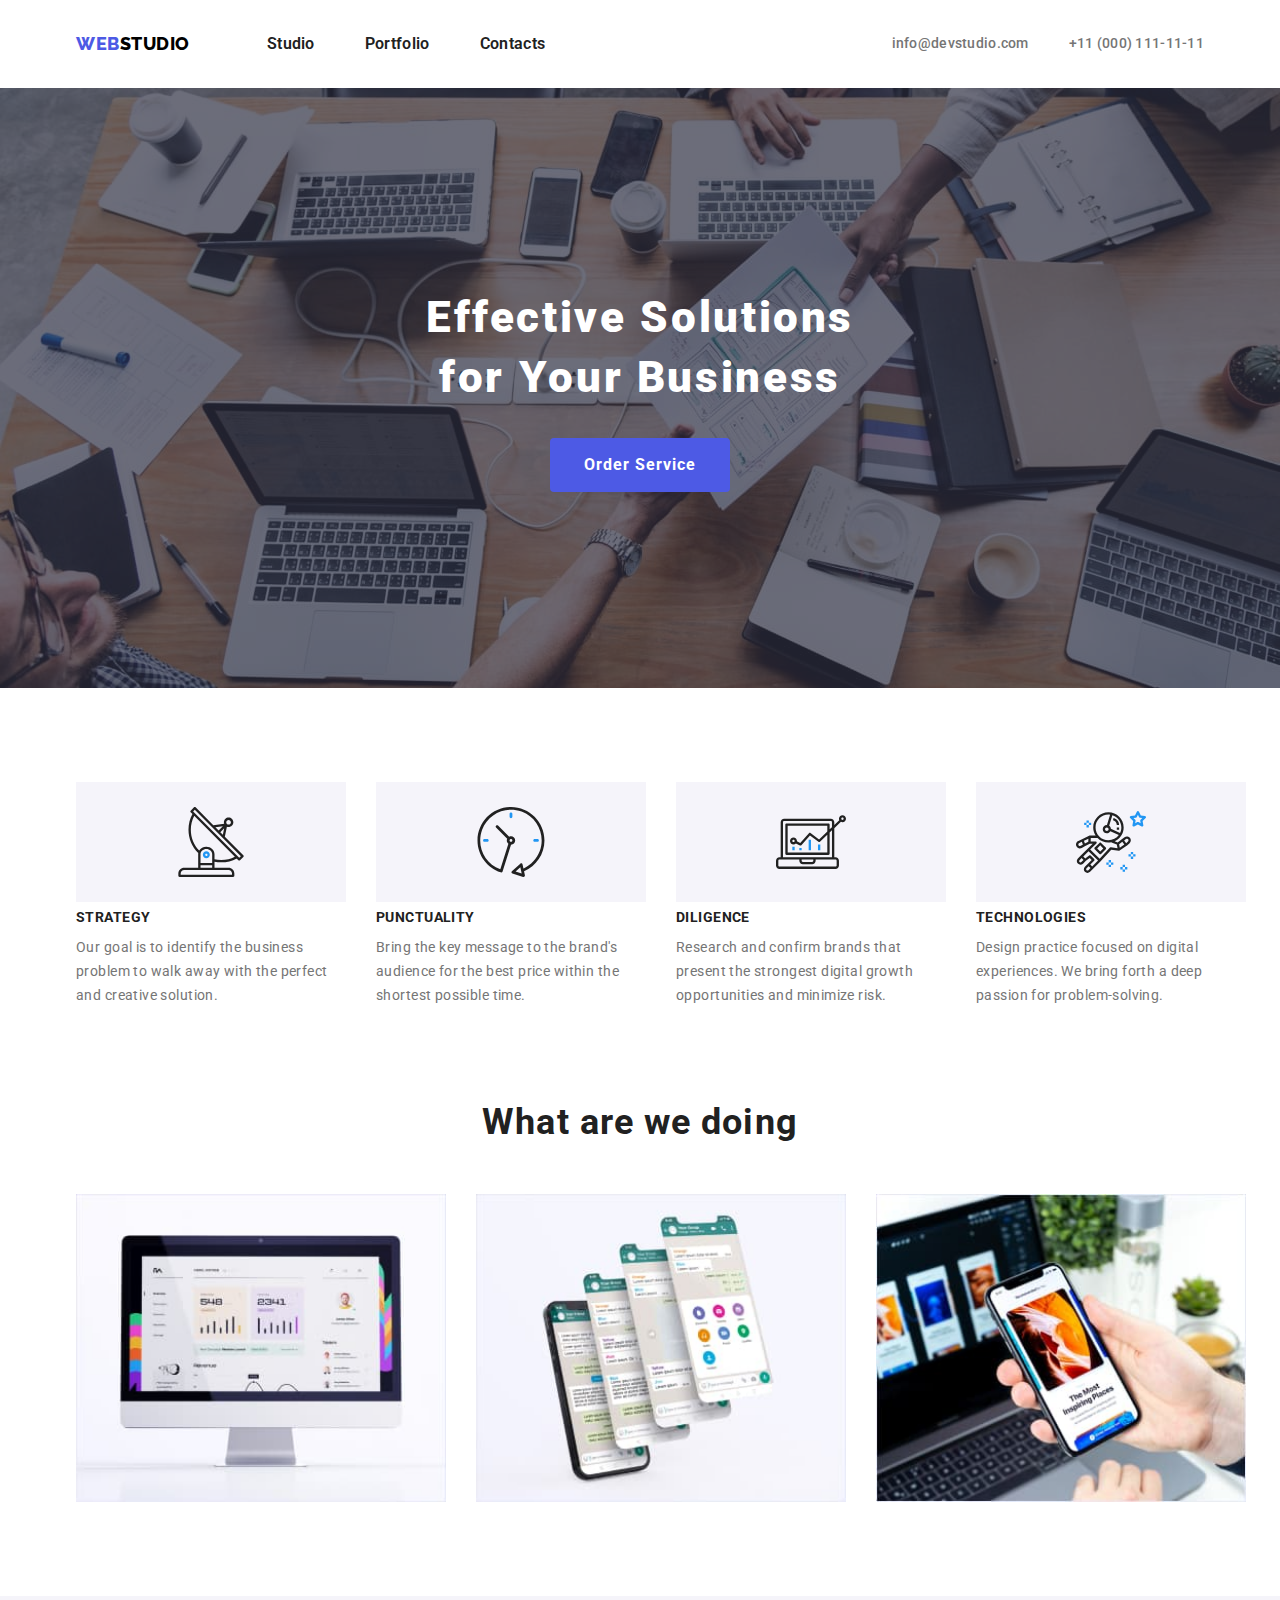
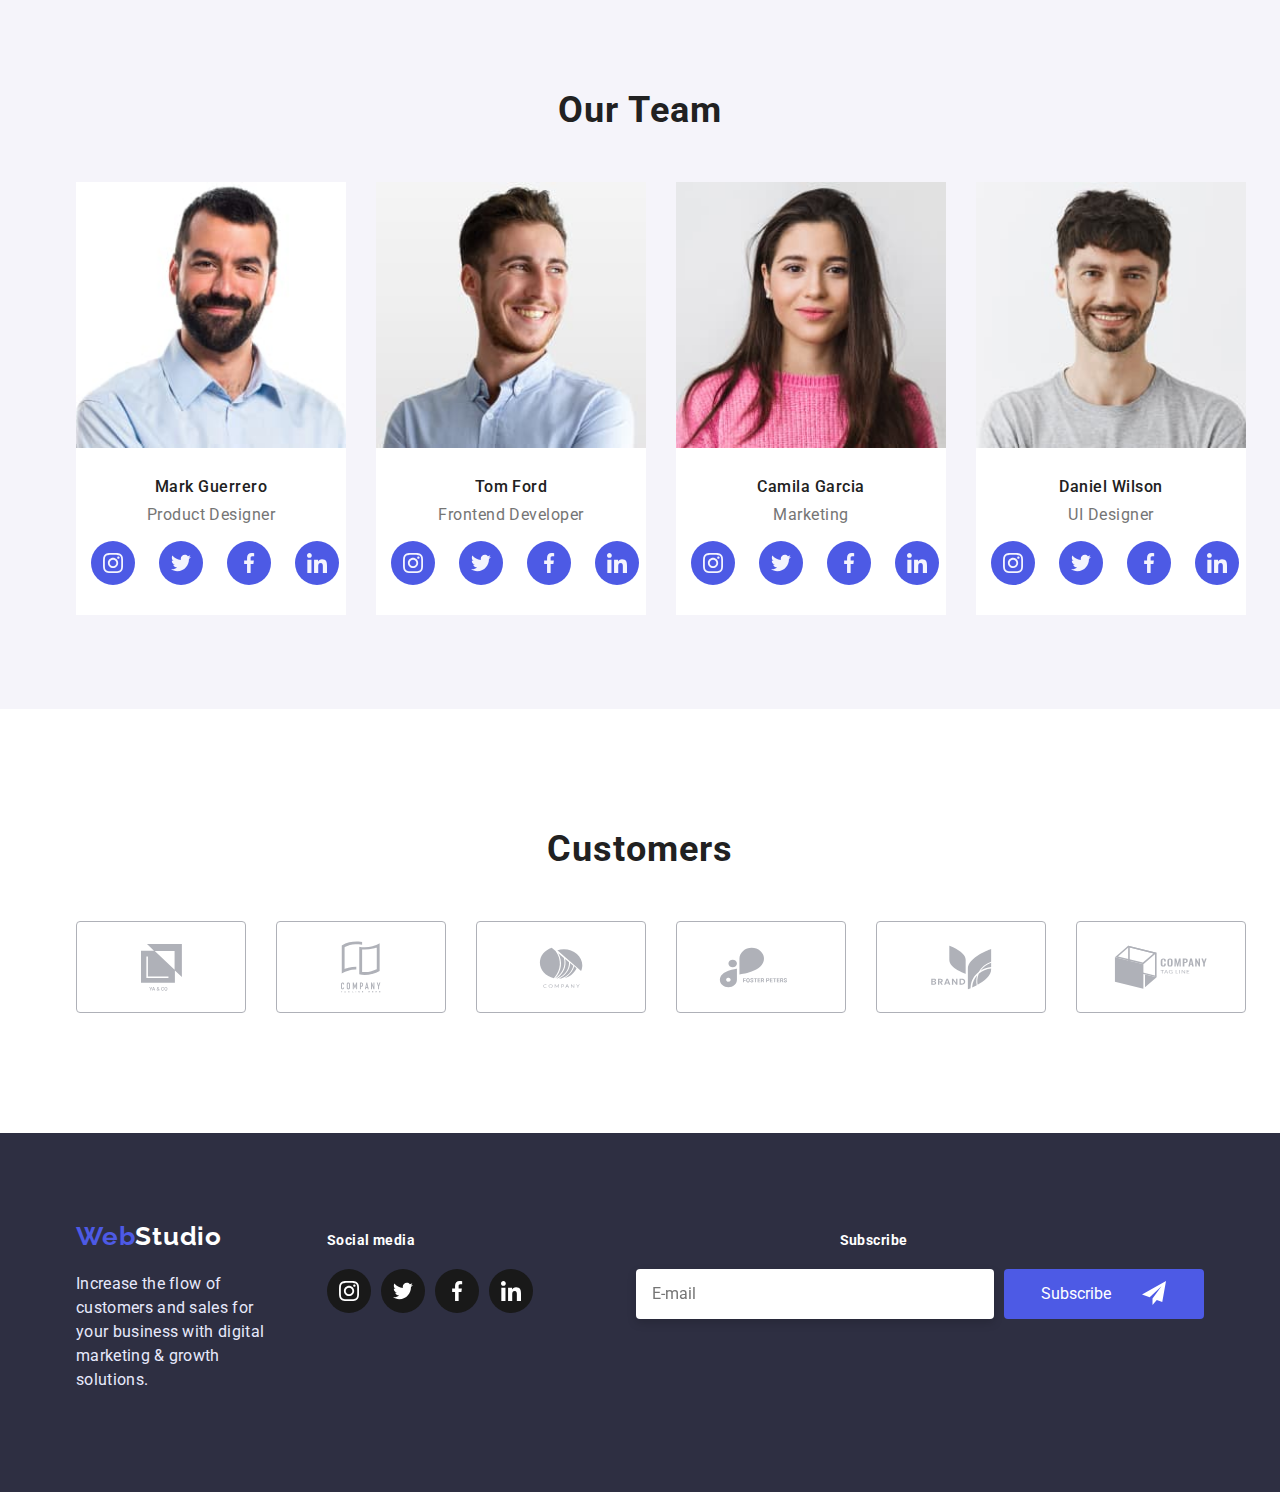
==== commit 2138eca3: "kjbdfvjdf" ====
--- a/index.html
+++ b/index.html
@@ -319,11 +319,11 @@
                </svg>
             </button>
 
-              <p>Залиште свої дані, ми вам передзвонимо</p>
+              <p>Leave your contacts and we will call you back</p>
             <form name="modal-form">
               
               <label class="modal-form-field">
-                <span class="modal-form-input-desk">Ім'я</span>
+                <span class="modal-form-input-desk">Name</span>
                 <span class="modal-form-input-wrapper">
                   <input class="modal-form-input" type="text"  name="user-name" required>
               <svg class="modal-form-input-icon" width="18" height="18">
@@ -333,7 +333,7 @@
               </label>
               
               <label class="modal-form-field">
-                <span class="modal-form-input-desk">Телефон</span>
+                <span class="modal-form-input-desk">Phone</span>
                 <span class="modal-form-input-wrapper">
                   <input class="modal-form-input" type="tel" name="user-phone" required>
               <svg class="modal-form-input-icon" width="18" height="18">
@@ -343,7 +343,7 @@
               </label>
               
               <label class="modal-form-field">
-                <span class="modal-form-input-desk">Пошта</span>
+                <span class="modal-form-input-desk">Email</span>
                 <span class="modal-form-input-wrapper">
                   <input class="modal-form-input" type="email" name="user-mail" required>
               <svg class="modal-form-input-icon" width="18" height="18">
@@ -352,12 +352,12 @@
                 </span>
               </label>
               <label>
-                <span class="modal-form-input-desk">Коментар</span>
+                <span class="modal-form-input-desk">Comment</span>
                 <textarea name="user-message" class="modal-form-massage" placeholder="Введіть текст"></textarea>
               </label>
               <input type="checkbox" id="user-polisy" name="user-polisy" value="user-polisy" class="modal-form-check visually-hidden" required>
               <label for="user-polisy" class="modal-form-check-desc">
-                Погоджуюся з розсилкою та приймаю&nbsp;<a href="#">Умови договору</a>
+                I accept the terms and conditions of the &nbsp;<a href="#">Privacy Policy</a>
               </label>
               <button type="submit" class="modal-form-submit">Відправити</button>
             </form>
--- a/css/styles.css
+++ b/css/styles.css
@@ -46,10 +46,14 @@
 /* Logo */
 .logo {
     font-family: 'Raleway',sans-serif;
-    font-weight: 700;
-    font-size: 26px;
-    line-height: 1.19;
-    letter-spacing: 0.03em;
+    font-style: normal;
+    font-weight: 800;
+    font-size: 18px;
+    line-height: 1.33;
+    display: flex;
+    align-items: center;
+    letter-spacing: 0.03em;
+    text-transform: uppercase;
     color: var(--brand-color);
     text-decoration: none;
     display: block;
@@ -79,9 +83,10 @@
 }
 .header a {
     display: block;
-    font-weight: 500;
-    font-size: 14px;
-    line-height: 1.14;
+    font-style: normal;
+    font-weight: 600;
+    font-size: 16px;
+    line-height: 1.5;
     letter-spacing: 0.02em;
     color: #212121;
     text-decoration: none;
@@ -586,8 +591,9 @@
     align-items: center;
     justify-content: center;
     transition: 250ms cubic-bezier(0.4, 0, 0.2, 1);
-    color: #AFB1B8;
+    color: #F4F4FD;
     border-radius: 50px;
+    background-color: var(--brand-color);
     /* margin: 0 auto; */
 }
 .team .icon-team .icon-team-elements {
@@ -600,7 +606,7 @@
     background-repeat: no-repeat;
     fill: #4D5AE5;
     border-radius: 50px;
-    background-color: var(--brand-color);
+    background-color: #5e69e0;
     /* background-image: url(../images-2/Ellipse.svg);  */
     /* background-position: -50%, -50%; */
 }
@@ -776,7 +782,7 @@
     justify-content: center;
     margin-right: 10px;
     fill: var(--text-color);
-    background-color: rgba(66, 67, 85, 1);
+    background-color: rgba(25, 25, 25, 1);
     transition: background-color 250ms cubic-bezier(0.4, 0, 0.2, 1);
     /* color: #AFB1B8; */
     border-radius: 50px;
@@ -788,7 +794,7 @@
     fill: #4D5AE5;
     fill: var(--text-color);
     border-radius: 50px;
-    background-color: var(--brand-color);
+    background-color: #31D0AA;
 }
 .container-footer-title {
     padding-top: 100px;
@@ -882,8 +888,8 @@
     top: 50%;
     left: 50%;
     transform: translate(-50%, -50%);
-    min-height: 581px;
-    min-width: 528px;
+    min-height: 579px;
+    min-width: 408px;
     background: #FFFFFF;
     border-radius: 4px;
     box-shadow: 0px 1px 3px rgba(0, 0, 0, 0.12), 0px 1px 1px rgba(0, 0, 0, 0.14), 0px 2px 1px rgba(0, 0, 0, 0.2);
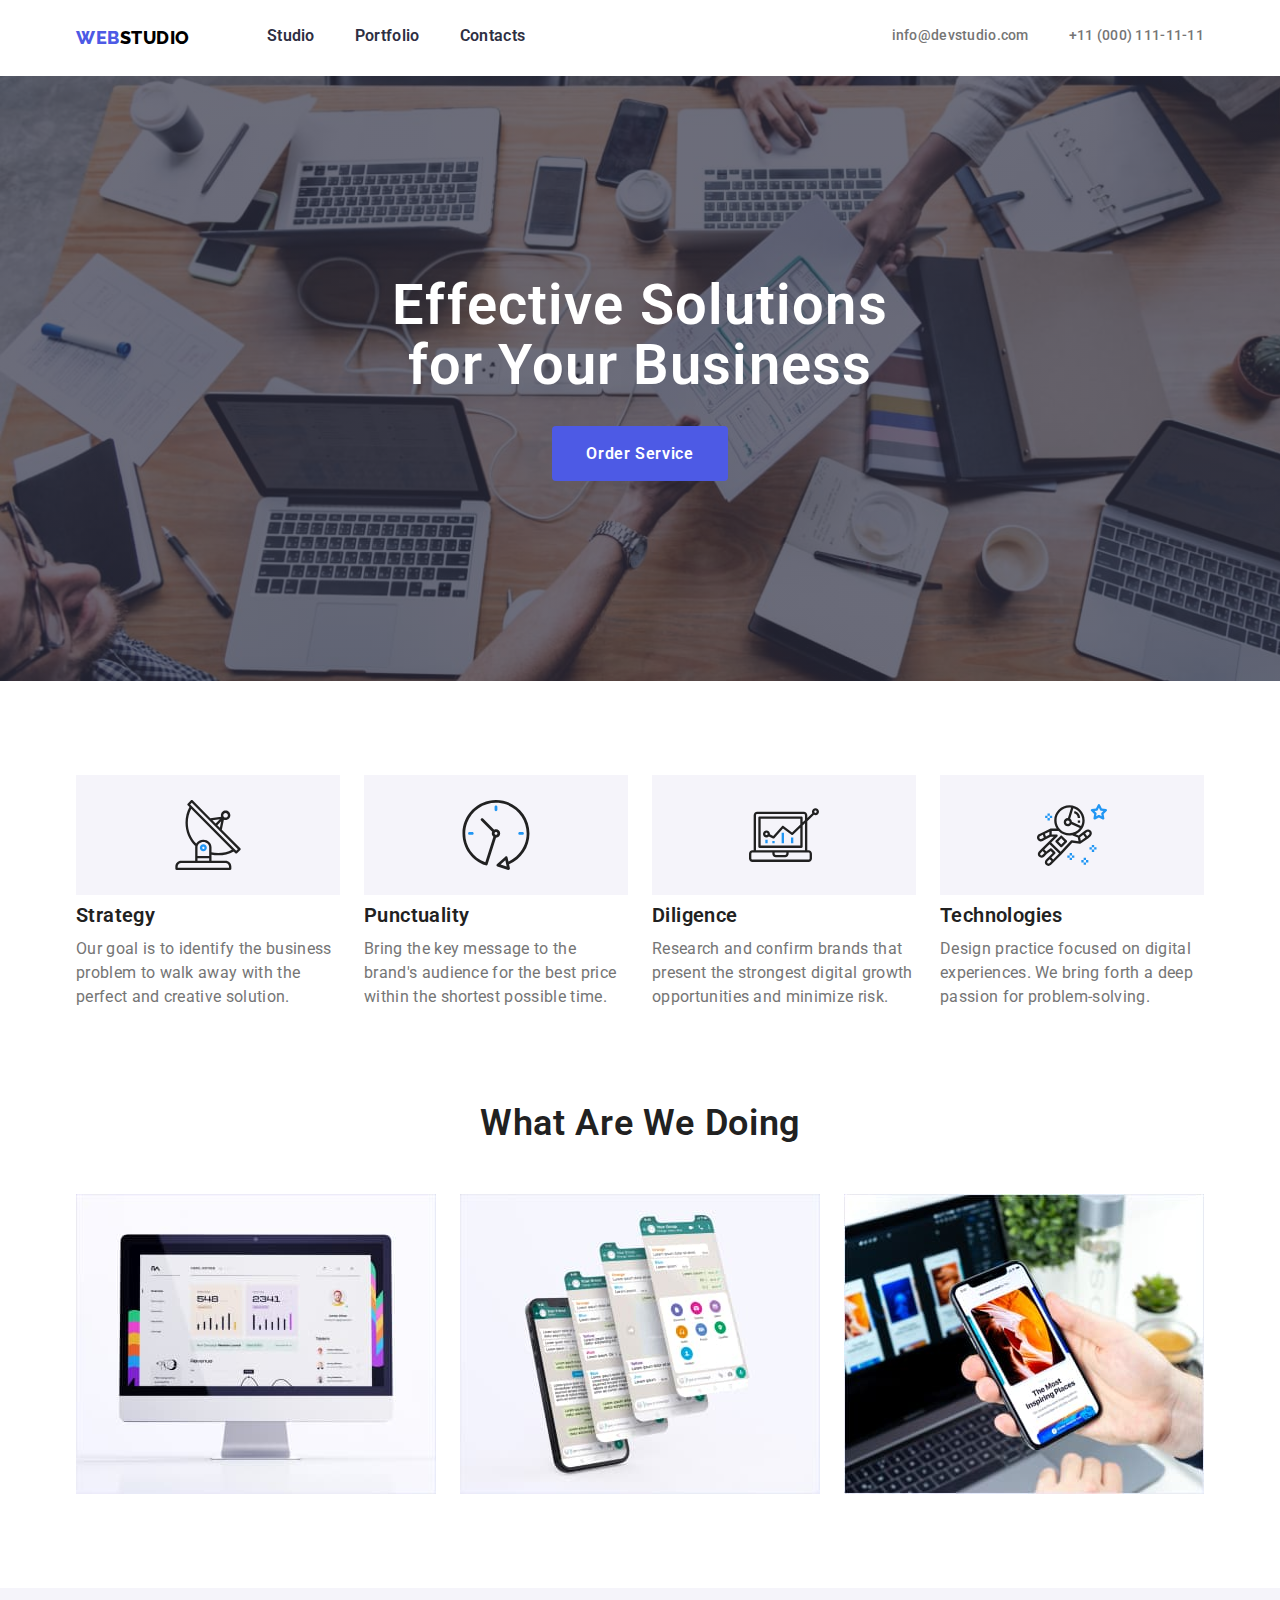
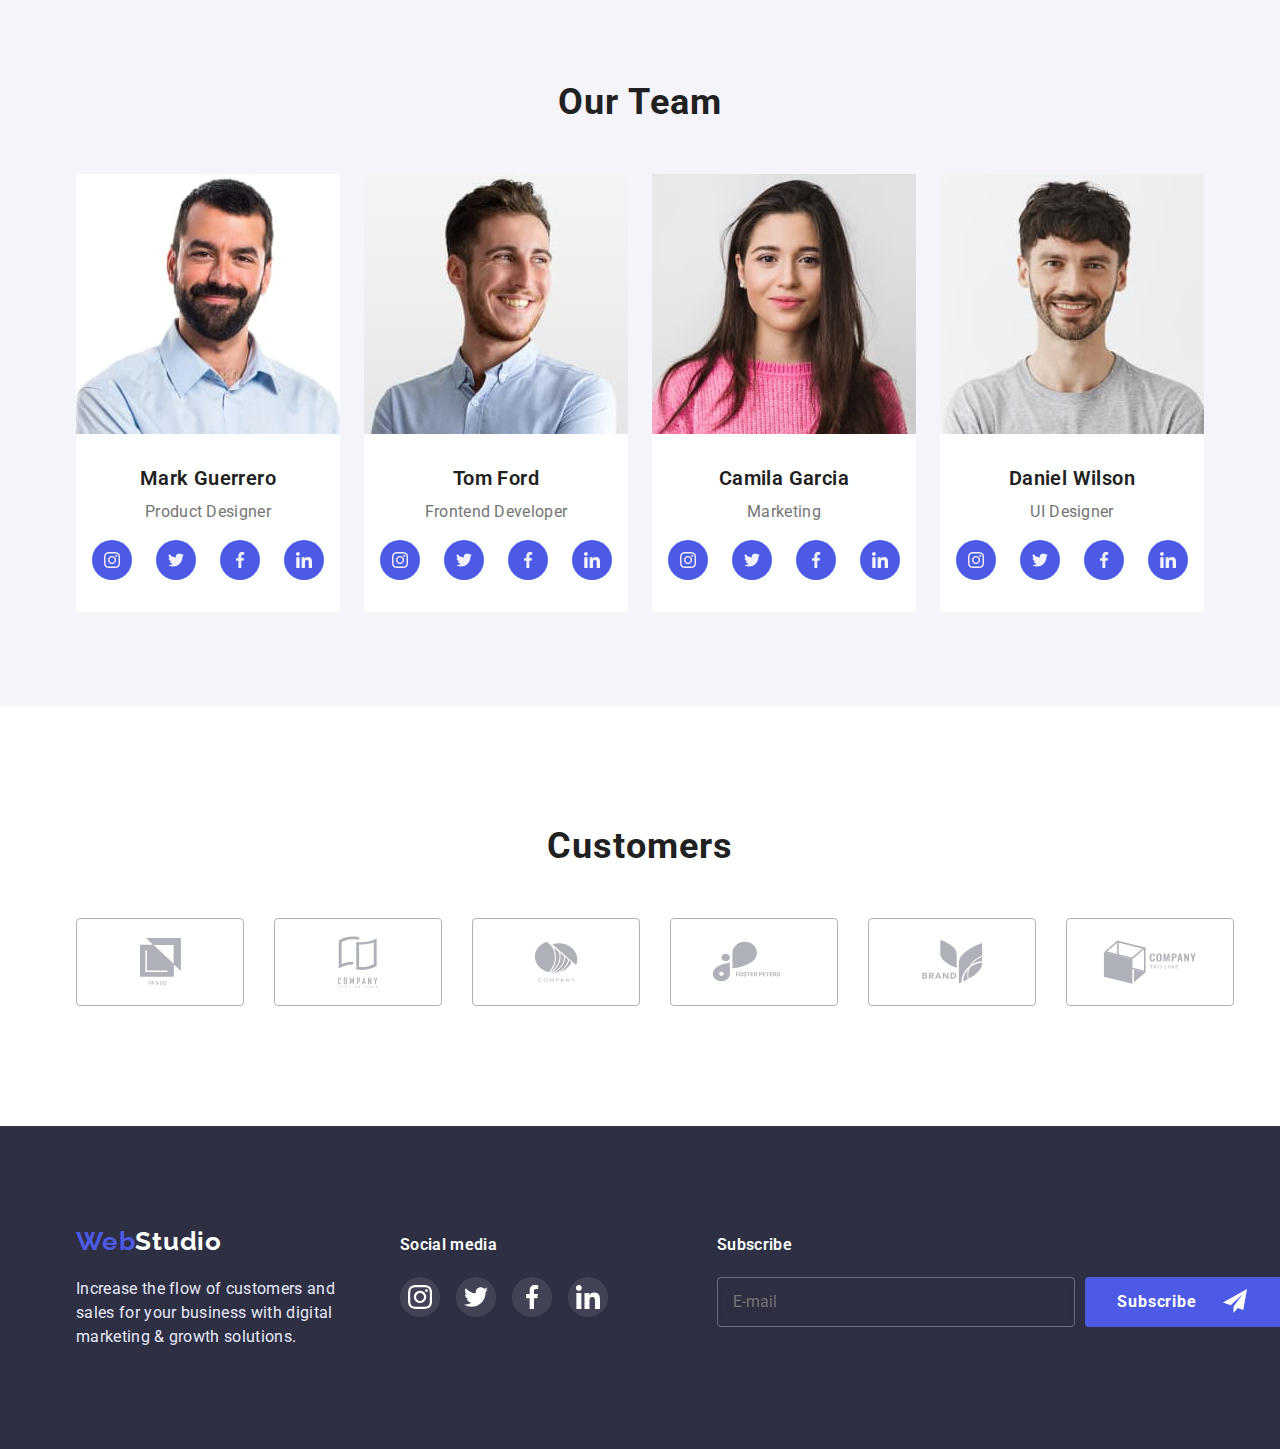
==== commit b8d3cead: "finished" ====
--- a/index.html
+++ b/index.html
@@ -9,7 +9,7 @@
     <link rel="preconnect" href="https://fonts.googleapis.com" />
     <link rel="preconnect" href="https://fonts.gstatic.com" crossorigin />
     <link
-      href="https://fonts.googleapis.com/css2?family=Raleway:wght@700&family=Roboto:wght@400;500;700;900&display=swap"
+      href="https://fonts.googleapis.com/css2?family=Raleway:wght@700&family=Roboto:wght@400;500;700;800;900&display=swap"
       rel="stylesheet"
     />
     <title>goit-markup-hw-02</title>
@@ -53,8 +53,8 @@
     <main>
       <!-- Герой -->
       <section class="hero">
-        <div class="hero-bcg"></div>
-        <!-- <img class="bacground-image" src="./images-2/Hero-bg.svg" alt="фон хиро"> -->
+        
+        
         <div class="hero-container">
         <h1 class="hero-main">Effective Solutions <br> for Your Business </h1>
         <button type="button" class="hero-btn" data-modal-open>Order Service</button>
@@ -64,7 +64,7 @@
       <!-- Особливості -->
       <section class="about">
         <div class="container">
-        <div class="pane"><h2>Наші переваги</h2></div>
+        <div class="visually-hidden"><h2>Наші переваги</h2></div>
         <ul class="list">
           <li>
             <div class="container-about"><svg class="icon-about" width="70" height="70">
@@ -117,15 +117,15 @@
         <h2>What are we doing</h2>
         <ul class="section-img">
           <li>
-            <img src="./images-3/img-mac.jpg" alt="Працюємо" width="370" />
-            
-          </li>
-          <li>
-            <img src="./images-3/img-phones.jpg" alt="Створюємо" width="370" />
-            
-          </li>
-          <li>
-            <img src="./images-3/img-fon-screen.jpg" alt="Творимо" width="370" />
+            <img src="./images-3/img-mac.jpg" alt="Працюємо" width="360" />
+            
+          </li>
+          <li>
+            <img src="./images-3/img-phones.jpg" alt="Створюємо" width="360" />
+            
+          </li>
+          <li>
+            <img src="./images-3/img-fon-screen.jpg" alt="Творимо" width="360" />
             
           </li>
         </ul>
@@ -137,84 +137,84 @@
         <h2>Our Team</h2>
         <ul class="team">
           <li>
-            <img src="./images-3/mark.jpg" alt="Mark Guerrero" width="270px" />
+            <img src="./images-3/mark.jpg" alt="Mark Guerrero" width="264px" />
             <div class="container">
               <h3 class="list-names">Mark Guerrero</h3>
               <p class="list-team">Product Designer</p>
               <ul class="icon-team">
-                <li><a href=""><svg class="icon-time-icon" width="20" height="20">
+                <li><a href=""><svg class="icon-time-icon" width="16" height="16">
               <use href="./images-2/icons.svg#icon-instagram"></use>
               </svg></a></li>
-                <li><a href=""><svg class="icon-time-icon" width="20" height="20">
+                <li><a href=""><svg class="icon-time-icon" width="16" height="16">
               <use href="./images-2/icons.svg#icon-twitter"></use>
               </svg></a></li>
-                <li><a href=""><svg class="icon-time-icon" width="20" height="20">
+                <li><a href=""><svg class="icon-time-icon" width="16" height="16">
               <use href="./images-2/icons.svg#icon-facebook"></use>
               </svg></a></li>
-                <li><a href=""><svg class="icon-time-icon" width="20" height="20">
+                <li><a href=""><svg class="icon-time-icon" width="16" height="16">
               <use href="./images-2/icons.svg#icon-linkedin"></use>
               </svg></a></li>
               </ul>
             </div>
           </li>
           <li>
-            <img src="./images-3/tom.jpg" alt="Tom Ford" width="270px" />
+            <img src="./images-3/tom.jpg" alt="Tom Ford" width="264px" />
             <div class="container">
               <h3 class="list-names">Tom Ford</h3>
               <p class="list-team">Frontend Developer</p>
               <ul class="icon-team">
-                <li><a href=""><svg class="icon-time-icon" width="20" height="20">
+                <li><a href=""><svg class="icon-time-icon" width="16" height="16">
               <use href="./images-2/icons.svg#icon-instagram"></use>
               </svg></a></li>
-                <li><a href=""><svg class="icon-time-icon" width="20" height="20">
+                <li><a href=""><svg class="icon-time-icon" width="16" height="16">
               <use href="./images-2/icons.svg#icon-twitter"></use>
               </svg></a></li>
-                <li><a href=""><svg class="icon-time-icon" width="20" height="20">
+                <li><a href=""><svg class="icon-time-icon" width="16" height="16">
               <use href="./images-2/icons.svg#icon-facebook"></use>
               </svg></a></li>
-                <li><a href=""><svg class="icon-time-icon" width="20" height="20">
+                <li><a href=""><svg class="icon-time-icon" width="16" height="16">
               <use href="./images-2/icons.svg#icon-linkedin"></use>
               </svg></a></li>
               </ul>
             </div>
           </li>
           <li>
-            <img src="./images-3/camila.jpg" alt="Camila Garcia" width="270px" />
+            <img src="./images-3/camila.jpg" alt="Camila Garcia" width="264px" />
             <div class="container">
               <h3 class="list-names">Camila Garcia</h3>
               <p class="list-team">Marketing</p>
               <ul class="icon-team">
-                <li><a href=""><svg class="icon-time-icon" width="20" height="20">
+                <li><a href=""><svg class="icon-time-icon" width="16" height="16">
               <use href="./images-2/icons.svg#icon-instagram"></use>
               </svg></a></li>
-                <li><a href=""><svg class="icon-time-icon" width="20" height="20">
+                <li><a href=""><svg class="icon-time-icon" width="16" height="16">
               <use href="./images-2/icons.svg#icon-twitter"></use>
               </svg></a></li>
-                <li><a href=""><svg class="icon-time-icon" width="20" height="20">
+                <li><a href=""><svg class="icon-time-icon" width="16" height="16">
               <use href="./images-2/icons.svg#icon-facebook"></use>
               </svg></a></li>
-                <li><a href=""><svg class="icon-time-icon" width="20" height="20">
+                <li><a href=""><svg class="icon-time-icon" width="16" height="16">
               <use href="./images-2/icons.svg#icon-linkedin"></use>
               </svg></a></li>
               </ul>
             </div>
           </li>
           <li>
-            <img src="./images-3/daniel.jpg" alt="Daniel Wilson" width="270px" />
+            <img src="./images-3/daniel.jpg" alt="Daniel Wilson" width="264px" />
             <div class="container">
               <h3 class="list-names">Daniel Wilson</h3>
               <p class="list-team">UI Designer</p>
               <ul class="icon-team">
-                <li><a href=""><svg class="icon-time-icon" width="20" height="20">
+                <li><a href=""><svg class="icon-time-icon" width="16" height="16">
               <use href="./images-2/icons.svg#icon-instagram"></use>
               </svg></a></li>
-                <li><a href=""><svg class="icon-time-icon" width="20" height="20">
+                <li><a href=""><svg class="icon-time-icon" width="16" height="16">
               <use href="./images-2/icons.svg#icon-twitter"></use>
               </svg></a></li>
-                <li><a href=""><svg class="icon-time-icon" width="20" height="20">
+                <li><a href=""><svg class="icon-time-icon" width="16" height="16">
               <use href="./images-2/icons.svg#icon-facebook"></use>
               </svg></a></li>
-                <li><a href=""><svg class="icon-time-icon" width="20" height="20">
+                <li><a href=""><svg class="icon-time-icon" width="16" height="16">
               <use href="./images-2/icons.svg#icon-linkedin"></use>
               </svg></a></li>
               </ul>
@@ -276,16 +276,16 @@
        <div class="container-right">
         <h2 class="footer-rigth-title">Social media</h2>
           <ul class="icon-team">
-                  <li class="icon-team-elements"><a href=""><svg width="20" height="20">
+                  <li class="icon-team-elements"><a href=""><svg width="24" height="24">
                 <use href="./images-2/icons.svg#icon-instagram"></use>
                 </svg></a></li>
-                  <li class="icon-team-elements"><a href=""><svg width="20" height="20">
+                  <li class="icon-team-elements"><a href=""><svg width="24" height="24">
                 <use href="./images-2/icons.svg#icon-twitter"></use>
                 </svg></a></li>
-                  <li class="icon-team-elements"><a href=""><svg width="20" height="20">
+                  <li class="icon-team-elements"><a href=""><svg width="24" height="24">
                 <use href="./images-2/icons.svg#icon-facebook"></use>
                 </svg></a></li>
-                  <li class="icon-team-elements"><a href=""><svg width="20" height="20">
+                  <li class="icon-team-elements"><a href=""><svg width="24" height="24">
                 <use href="./images-2/icons.svg#icon-linkedin"></use>
                 </svg></a></li>
           </ul>
--- a/css/styles.css
+++ b/css/styles.css
@@ -1,7 +1,7 @@
 *,
 *::after {
-    box-sizing: inherit;
-    box-sizing: border-box;
+    /* box-sizing: inherit;
+    box-sizing: border-box; */
 }
 
 :root {
@@ -46,7 +46,7 @@
 /* Logo */
 .logo {
     font-family: 'Raleway',sans-serif;
-    font-style: normal;
+    /* font-style: normal; */
     font-weight: 800;
     font-size: 18px;
     line-height: 1.33;
@@ -78,20 +78,20 @@
     
 }
 .header li {
-    margin-right: 50px;
+    margin-right: 40px;
     
 }
 .header a {
     display: block;
-    font-style: normal;
+    /* font-style: normal; */
     font-weight: 600;
     font-size: 16px;
     line-height: 1.5;
     letter-spacing: 0.02em;
-    color: #212121;
+    color: #2E2F42;
     text-decoration: none;
-    padding-top: 32px;
-    padding-bottom: 32px;
+    padding-top: 24px;
+    padding-bottom: 28px;
     transition: color 250ms cubic-bezier(0.4, 0, 0.2, 1);
 }
 .header-list {
@@ -146,8 +146,13 @@
 }
 
 .posted a {
-    padding-top: 32px;
-    padding-bottom: 32px;
+    padding-top: 24px;
+    padding-bottom: 28px;
+    font-style: normal;
+    font-weight: 400;
+    font-size: 16px;
+    line-height: 24px;
+    letter-spacing: 0.02em;
 }
 /* .link-mailto a { */
     
@@ -231,13 +236,17 @@
 .footer {
     background-color: #2E2F42;
 }
+.footer {
+    padding-top: 100px;
+    padding-bottom: 100px;
+}
 .hero-main {
-    font-weight: 900;
-    font-size: 44px;
-    line-height: 1.36;
-    text-align: center;
-    letter-spacing: 0.06em;
-    
+    /* font-style: normal; */
+    font-weight: 600;
+    font-size: 56px;
+    line-height: 1.07;
+    text-align: center;
+    letter-spacing: 0.02em;
     color: var(--text-color);
     margin-bottom: 30px;
 }
@@ -249,34 +258,38 @@
     margin-right: auto;
     margin-left: auto;
     /* background: rgba(47, 48, 58, 0.4); */
-    background-image: url(../images-2/Hero-bckg.jpg);
+    background-image: linear-gradient(rgba(46, 47, 66, 0.7), rgba(46, 47, 66, 0.7)), url(../images-2/Hero-bckg.jpg);
     /* background-color: rgba(47, 48, 58, 0.8); */
     max-width: 1440px;
-    max-height: 600px;
-}
-.hero-bcg {
+    /* max-height: 600px; */
+    text-align: center;
+    background-size: cover;
+}
+/* .hero-bcg {
     position: absolute;
     width: 100%;
     height: 100%;
     background-color: rgba(46, 47, 66, 0.7);
     top: 0;
-}
+} */
 .hero-container {
     position: relative;
 }
 
 .hero-btn {
-    font-weight: 700;
-    font-size: 16px;
-    line-height: 1.88;
-    letter-spacing: 0.06em;
-    font-family: inherit;
+    /* font-style: normal; */
+    font-weight: 600;
+    font-size: 16px;
+    line-height: 1.19;
+    /* display: flex; */
+    align-items: center;
+    letter-spacing: 0.04em;
     cursor: pointer;
     background-color: var(--brand-color);
     color: var(--text-color);
-    display: block;
-    margin: 0 auto;
-    padding: 10px 32px;
+    /* display: block; */
+    /* margin: 0 auto; */
+    padding: 16px 32px;
     transition: background-color 250ms cubic-bezier(0.4, 0, 0.2, 1);
     border-color: transparent;
     border-radius: 4px;
@@ -303,29 +316,30 @@
 
 /* Опис проєктів */
 .about h3 {
-    font-weight: 700;
-    font-size: 14px;
-    line-height: 1.14;
-    letter-spacing: 0.03em;
-    text-transform: uppercase;
+    /* font-style: normal; */
+    font-weight: 600;
+    font-size: 20px;
+    line-height: 24px;
+    letter-spacing: 0.02em;
 }
 .about  {
     padding-top: 94px;
     padding-bottom: 94px;
-    display: block;
-    display: flex;
+    /* display: block;
+    display: flex; */
 }
 .list-title {
-    font-weight: 400;
-    font-size: 16px;
-    line-height: 1.88;
-    letter-spacing: 0.03em;
+    /* font-style: normal; */
+    font-weight: 400;
+    font-size: 16px;
+    line-height: 1.5;
+    letter-spacing: 0.02em;
     color: #757575;
     margin-top: 4px;
-    padding-bottom: 20px;
+    /* padding-bottom: 20px; */
 }
 .about .container-about {
-    width: 270px;
+    /* width: 260px; */
     height: 120px;
     display: flex;
     align-items: center;
@@ -338,24 +352,27 @@
     fill: #AFB1B8;
 }
 .about .list li {
-    margin-right: 30px;
+    margin-right: 24px;
+    flex-basis: calc(100% - 4 * 12px);
 }
 .about .list li:last-child {
     margin-right: 0;
 }
 
 .list-project {
-    font-weight: 400;
-    font-size: 14px;
-    line-height: 1.71;
-    letter-spacing: 0.03em;
+    /* font-style: normal; */
+    font-weight: 400;
+    font-size: 16px;
+    line-height: 1.5;
+    letter-spacing: 0.02em;
     color: #757575;
     margin-top: 10px;
     /* margin-right: 30px; */
 }
 
 .section-img li {
-    padding-right: 30px;
+    margin-right: 24px;
+    
 }
 .section-img-link {
     
@@ -381,11 +398,13 @@
 
 /* Чим займається кожен з команди */
 .section h2 {
-    font-weight: 700;
+    /* font-style: normal; */
+    font-weight: 600;
     font-size: 36px;
-    line-height: 1.16;
-    text-align: center;
-    letter-spacing: 0.03em;
+    line-height: 1,11;
+    text-align: center;
+    letter-spacing: 0.02em;
+    text-transform: capitalize;
     margin-bottom: 50px;
 }
 .section .container {
@@ -393,12 +412,13 @@
     margin-bottom: 94px;
 }
 .list-names {
-    font-weight: 500;
-    font-size: 16px;
-    line-height: 1.18;
-    text-align: center;
-    letter-spacing: 0.03em;
-    padding-top: 30px;
+    /* font-style: normal; */
+    font-weight: 600;
+    font-size: 20px;
+    line-height: 1.2;
+    text-align: center;
+    letter-spacing: 0.02em;
+    /* padding-top: 30px; */
     margin-bottom: 10px;
 }
 /* .team .container { */
@@ -407,35 +427,44 @@
 
 
 .list-team {
-    font-size: 16px;
-    line-height: 1.18;
-    text-align: center;
-    letter-spacing: 0.03em;
+    /* font-style: normal; */
+    font-weight: 400;
+    font-size: 16px;
+    line-height: 1.5;
+    text-align: center;
+    letter-spacing: 0.02em;
     color: #757575;
-    padding-bottom: 16px;
+    margin-bottom: 16px;
 }
 
 /* Hero-portfolio */
 .hero-portfolio button {
-    font-weight: 500;
-    font-size: 16px;
-    line-height: 1.62;
-    text-align: center;
-    letter-spacing: 0.03em;
+    /* font-style: normal; */
+    font-weight: 600;
+    font-size: 16px;
+    line-height: 1.5;
+    letter-spacing: 0.04em;
+
     font-family: inherit;
     cursor: pointer;
     background-color: #F5F4FA;
     padding: 6px 25px
     
 }
+.container .hero-portfolio-link li {
+    margin-right: 8px;
+}
 .container .hero-portfolio-link button {
     display: block;
     display: flex;
     margin: 0 auto;
-    margin-right: 8px;
+    /* margin-right: 8px; */
     border-radius: 4px;
     border: 0;
     transition: 250ms cubic-bezier(0.4, 0, 0.2, 1);
+    border: 1px solid #E7E9FC;
+    border-radius: 4px;
+    color: var(--brand-color);
 }
 
 .list li a{
@@ -460,7 +489,8 @@
     background-color: var(--brand-color);
     color: var(--text-color);
     box-shadow: 0px 3px 1px rgba(0, 0, 0, 0.1), 0px 1px 2px rgba(0, 0, 0, 0.08), 0px 2px 2px rgba(0, 0, 0, 0.12);
-    border-radius: 4px;
+    /* border-radius: 4px; */
+    border: 1px solid transparent;
 }
 .hero-portfolio {
     padding-top: 96px;
@@ -480,32 +510,36 @@
 }
 .some-item {
     width: 360px;
-}
-.list-portfolio .some-item-container:hover,
-.list-portfolio .some-item-container:focus {
-    /* border: 1px solid #EEEEEE; */
+    
+}
+.some-item:hover,
+.some-item:focus {
     box-shadow: 0px 1px 1px rgba(0, 0, 0, 0.12), 0px 4px 4px rgba(0, 0, 0, 0.06), 1px 4px 6px rgba(0, 0, 0, 0.16);
 }
-.some-item-container:hover .list-portfolio-link,
-.some-item-container:focus .list-portfolio-link {
+
+.some-item:hover .list-portfolio-link,
+.some-item:focus .list-portfolio-link {
     top: 50%;
     left: 50%;
     transform: translate(-50%, -50%);
     opacity: 1;
-    background-color: rgba(77, 90, 229, 0.9);
+    background-color: rgba(77, 90, 229, 1);
 }
 .some-item-thumb  {
     /* position: relative; */
-    
+    position: relative;
+    overflow: hidden;
 
 }
 .headlines {
-    font-size: 18px;
-    line-height: 2.0;
-    letter-spacing: 0.06em;
+    /* font-style: normal; */
+    font-weight: 600;
+    font-size: 20px;
+    line-height: 1.2;
+    letter-spacing: 0.02em;
     color: #212121;
     cursor: pointer;
-    padding-top: 20px;
+    /* padding-top: 20px; */
 }
 .list-portfolio li a  {
     position: relative;
@@ -518,7 +552,7 @@
     width: inherit;
     border: 1px solid #EEEEEE;
     border-top: 0;
-    
+    padding: 32px 16px;
     /* border-top: 0; */
 }
 .list-portfolio-link {
@@ -530,10 +564,10 @@
     transform: translate(-50%, -50%);
     width: 370px;
     height: 100%;
-    align-items: center;
-    justify-content: center;
-    padding-left: 24px;
-    padding-right: 24px;
+    /* align-items: center;
+    justify-content: center; */
+    padding: 40px 32px;
+    /* backgr
     /* background: transparent; */
     opacity: 0;
     overflow: hidden ;   
@@ -542,10 +576,11 @@
 
 
 .list-portfolio-link p {
-    font-weight: 400;
-    font-size: 18px;
-    line-height: 28px;
-    letter-spacing: 0.03em;
+    /* font-style: normal; */
+    font-weight: 400;
+    font-size: 16px;
+    line-height: 1.5;
+    letter-spacing: 0.02em;
     color: #FFFFFF;
 }
 .section .container {
@@ -566,8 +601,8 @@
 }
 .team li {
     background-color: var(--text-color);
-    width: 270px;
-    margin-right: 30px;
+    width: 264px;
+    margin-right: 24px;
 }
 /* .list-portfolio-img {
 } */
@@ -579,7 +614,7 @@
 .team .icon-team {
     display: flex;
     text-align: center;
-    padding-bottom: 30px;
+    /* padding-bottom: 30px; */
     
 }
 .team .icon-team li {
@@ -606,7 +641,7 @@
     background-repeat: no-repeat;
     fill: #4D5AE5;
     border-radius: 50px;
-    background-color: #5e69e0;
+    background-color: #1021e1;
     /* background-image: url(../images-2/Ellipse.svg);  */
     /* background-position: -50%, -50%; */
 }
@@ -616,7 +651,8 @@
 
 .team .container  {
     display: block;
-    width: 270px;
+    width: 264px;
+    padding: 32px 16px;
 }
 .regular-customers {
     width: inherit;
@@ -640,8 +676,8 @@
     margin-right: 30px;
 }
 .regular-customers ul li a{
-    width: 170px;
-    height: 92px;
+    width: 168px;
+    height: 88px;
     /* margin-right: 30px; */
     border: 1px solid #AFB1B8;
     border-radius: 4px;
@@ -675,7 +711,7 @@
 /* Футер */
 .footer .logo-footer {
     font-family: 'Raleway';
-    font-style: normal;
+    /* font-style: normal; */
     font-weight: 700;
     font-size: 26px;
     line-height: 1.19;
@@ -740,13 +776,13 @@
     margin-bottom: 9px;
 }
 
-.pane {
+/* .pane {
     display: none;
-}
+} */
 .footer .container {
     display: flex;
-    text-align: center;
-    padding-bottom: 30px;
+    /* text-align: center; */
+    /* padding-bottom: 30px; */
     align-items: baseline;
 }
 .container-left {
@@ -755,34 +791,36 @@
 }
 .container-left p {
     /* font-family: 'Roboto'; */
+    width: 264px;
+    /* font-style: normal; */
     font-weight: 400;
     font-size: 16px;
     line-height: 1.5;
     letter-spacing: 0.02em;
     color: #E7E9FC;
-    padding-bottom: 70px;
+    /* padding-bottom: 70px; */
 }
 /* .contaainer-right {
     align-items: baseline;
 } */
 .footer-rigth-title{
-    font-weight: 700;
-    font-size: 14px;
-    line-height: 1.14;
-    letter-spacing: 0.03em;
-    
+    /* font-style: normal; */
+    font-weight: 600;
+    font-size: 16px;
+    line-height: 1.5;
+    letter-spacing: 0.02em;  
     color: var(--text-color);
     margin-bottom: 20px;
     text-align: left;
 }
 .container-right .icon-team a {
-    padding: 12px;
+    padding: 8px;
     display: flex;
     align-items: center;
     justify-content: center;
-    margin-right: 10px;
+    margin-right: 16px;
     fill: var(--text-color);
-    background-color: rgba(25, 25, 25, 1);
+    background-color: rgba(66, 67, 85, 1);
     transition: background-color 250ms cubic-bezier(0.4, 0, 0.2, 1);
     /* color: #AFB1B8; */
     border-radius: 50px;
@@ -797,20 +835,21 @@
     background-color: #31D0AA;
 }
 .container-footer-title {
-    padding-top: 100px;
+    padding-left: 93px;
 }
 .footer-title {
-    
+    /* margin-left: 93px; */
     margin-bottom: 20px;
-    font-weight: 700;
-    font-size: 14px;
-    line-height: 1.14;
-    letter-spacing: 0.03em;
+    /* font-style: normal; */
+    font-weight: 600;
+    font-size: 16px;
+    line-height: 1.5;
+    letter-spacing: 0.02em;
     color: var(--text-color);
 }
 .futter-form {
     display: flex;
-    padding-left: 93px;
+    /* padding-left: 93px; */
     text-align: center;
     justify-content: center;
 }
@@ -821,6 +860,11 @@
     box-shadow: 0px 4px 4px rgba(0, 0, 0, 0.15);
 }
 .footer-form-submit {
+    /* font-style: normal; */
+    font-weight: 700;
+    font-size: 16px;
+    line-height: 1.5;
+    letter-spacing: 0.06em;
     
     display: block;
     width: 200px;
@@ -840,6 +884,8 @@
     border-radius: 4px;
     padding: 16px 15px;
     transition: border-color var(--o-animation);
+    background-color: transparent;
+    color: rgba(255, 255, 255, 0.6);
 }
 .footer-form-input:placeholder {
     font-weight: 400;
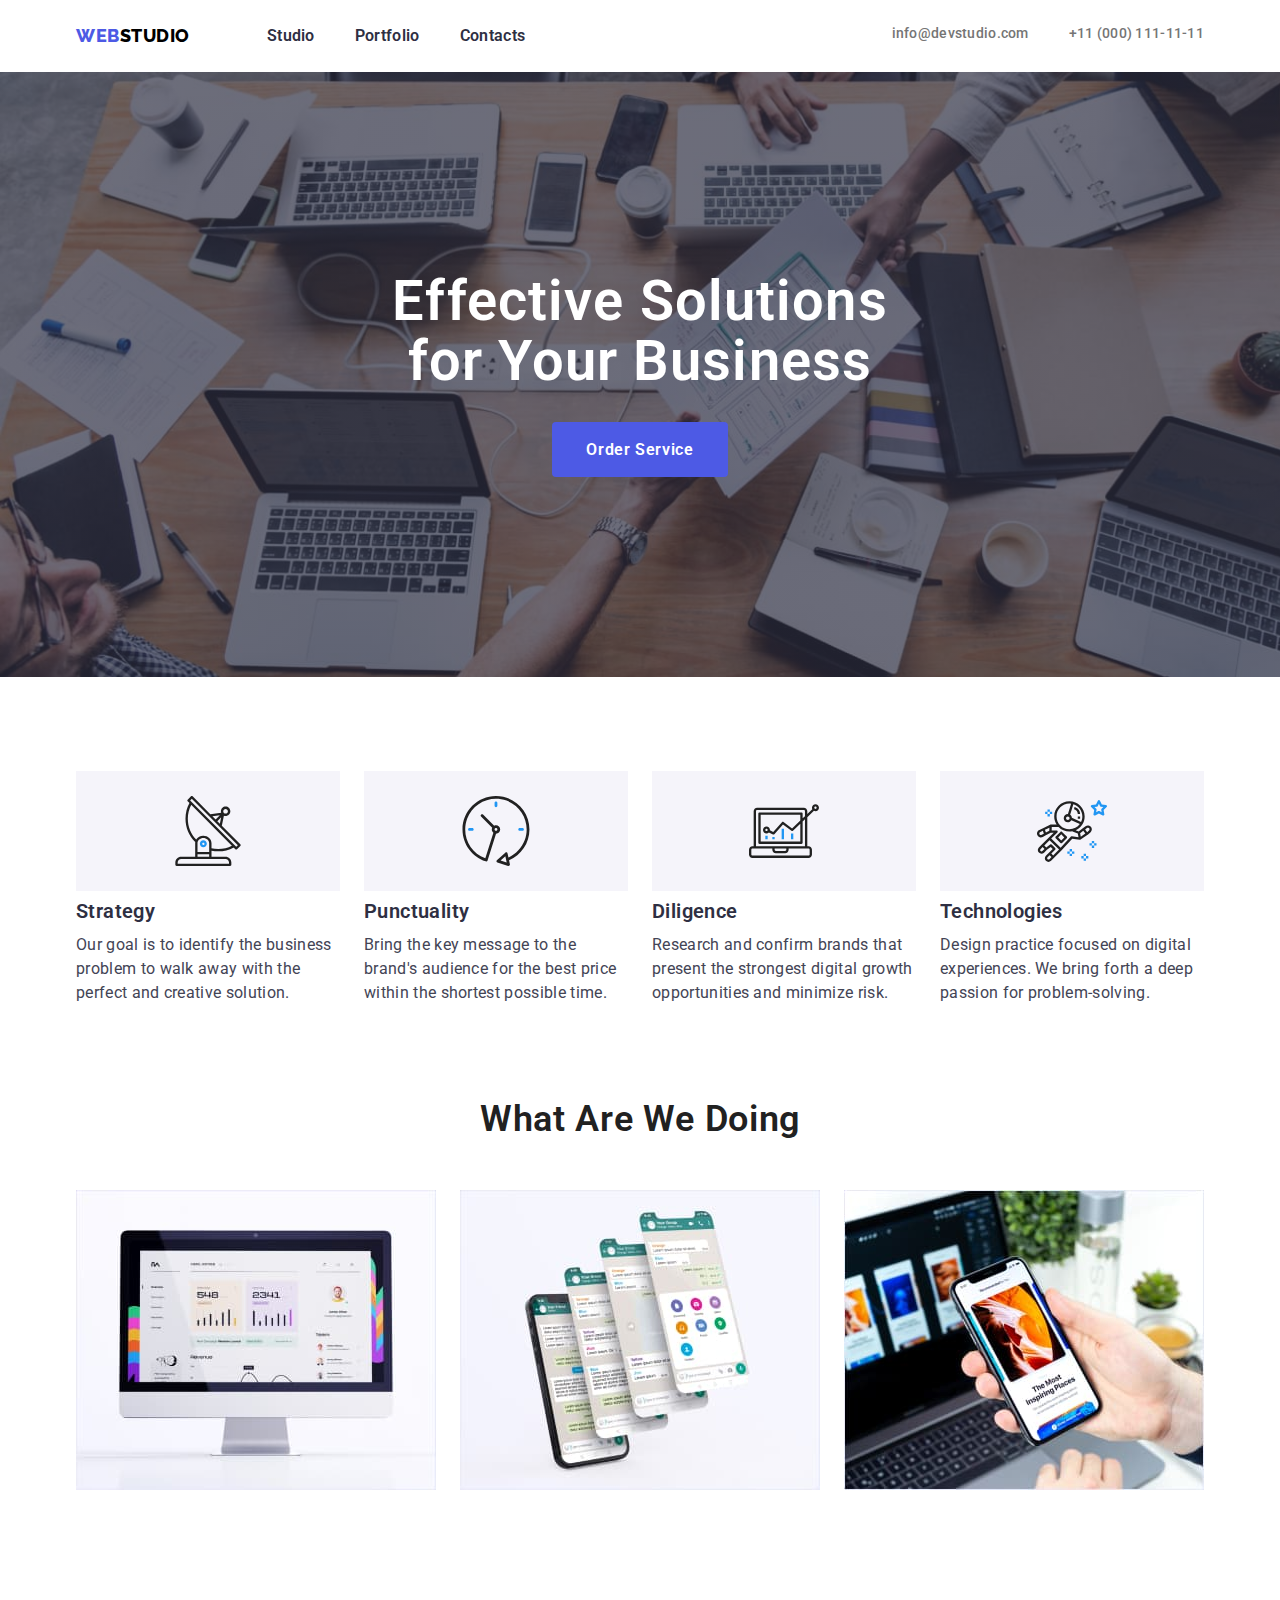
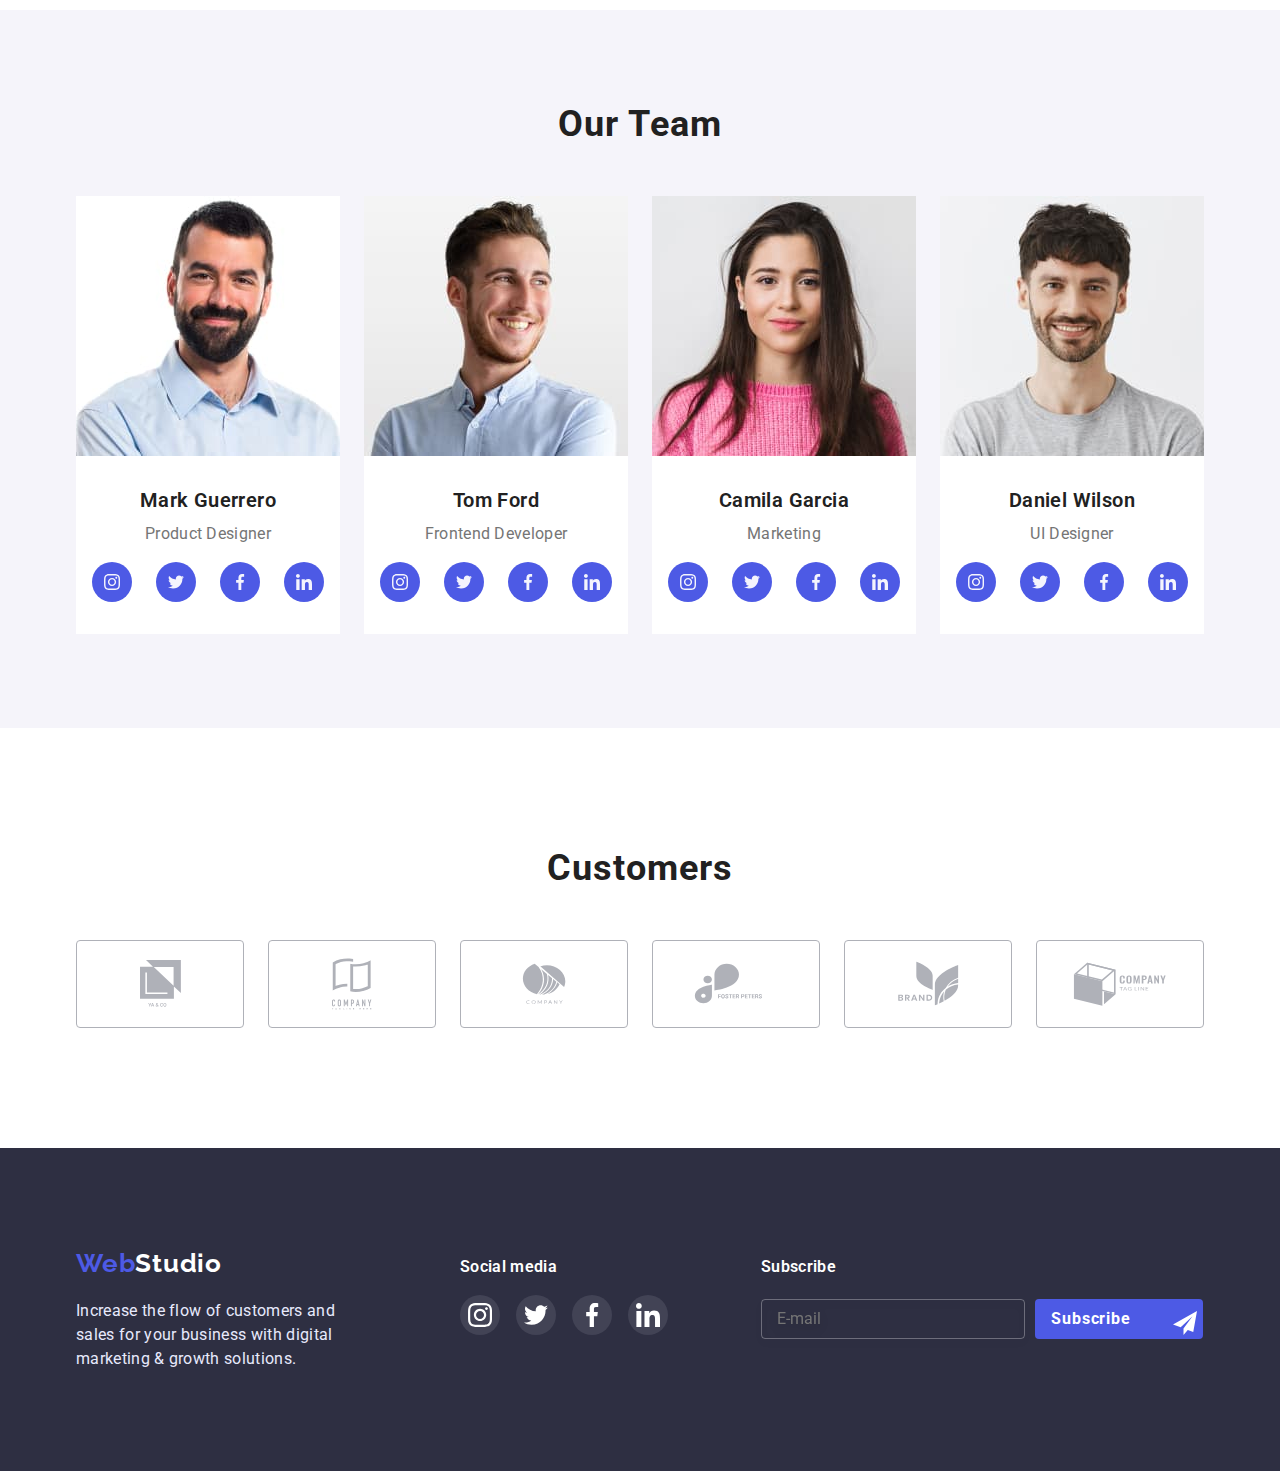
==== commit a38f5717: "finished" ====
--- a/index.html
+++ b/index.html
@@ -9,7 +9,7 @@
     <link rel="preconnect" href="https://fonts.googleapis.com" />
     <link rel="preconnect" href="https://fonts.gstatic.com" crossorigin />
     <link
-      href="https://fonts.googleapis.com/css2?family=Raleway:wght@700&family=Roboto:wght@400;500;700;800;900&display=swap"
+      href="https://fonts.googleapis.com/css2?family=Raleway:wght@700;800&family=Roboto:wght@400;500;700;800;900&display=swap"
       rel="stylesheet"
     />
     <title>goit-markup-hw-02</title>
@@ -276,16 +276,16 @@
        <div class="container-right">
         <h2 class="footer-rigth-title">Social media</h2>
           <ul class="icon-team">
-                  <li class="icon-team-elements"><a href=""><svg width="24" height="24">
+                  <li class="icon-team-elements"><a class="container-right-link" href=""><svg width="24" height="24">
                 <use href="./images-2/icons.svg#icon-instagram"></use>
                 </svg></a></li>
-                  <li class="icon-team-elements"><a href=""><svg width="24" height="24">
+                  <li class="icon-team-elements"><a class="container-right-link" href=""><svg width="24" height="24">
                 <use href="./images-2/icons.svg#icon-twitter"></use>
                 </svg></a></li>
-                  <li class="icon-team-elements"><a href=""><svg width="24" height="24">
+                  <li class="icon-team-elements"><a class="container-right-link" href=""><svg width="24" height="24">
                 <use href="./images-2/icons.svg#icon-facebook"></use>
                 </svg></a></li>
-                  <li class="icon-team-elements"><a href=""><svg width="24" height="24">
+                  <li class="icon-team-elements"><a class="container-right-link" href=""><svg width="24" height="24">
                 <use href="./images-2/icons.svg#icon-linkedin"></use>
                 </svg></a></li>
           </ul>
@@ -359,7 +359,7 @@
               <label for="user-polisy" class="modal-form-check-desc">
                 I accept the terms and conditions of the &nbsp;<a href="#">Privacy Policy</a>
               </label>
-              <button type="submit" class="modal-form-submit">Відправити</button>
+              <button type="submit" class="modal-form-submit">Send</button>
             </form>
 
             
--- a/css/styles.css
+++ b/css/styles.css
@@ -91,7 +91,7 @@
     color: #2E2F42;
     text-decoration: none;
     padding-top: 24px;
-    padding-bottom: 28px;
+    padding-bottom: 24px;
     transition: color 250ms cubic-bezier(0.4, 0, 0.2, 1);
 }
 .header-list {
@@ -146,6 +146,7 @@
 }
 
 .posted a {
+    display: block;
     padding-top: 24px;
     padding-bottom: 28px;
     font-style: normal;
@@ -172,7 +173,7 @@
     color: #757575;
     text-decoration: none;
     display: flex;
-    transition: 250ms cubic-bezier(0.4, 0, 0.2, 1);
+    transition: color 250ms cubic-bezier(0.4, 0, 0.2, 1);
 }
 .posted li {
     margin-right: 40px;
@@ -277,18 +278,16 @@
 }
 
 .hero-btn {
-    /* font-style: normal; */
+    font-style: normal;
     font-weight: 600;
     font-size: 16px;
     line-height: 1.19;
-    /* display: flex; */
+    
     align-items: center;
     letter-spacing: 0.04em;
     cursor: pointer;
     background-color: var(--brand-color);
     color: var(--text-color);
-    /* display: block; */
-    /* margin: 0 auto; */
     padding: 16px 32px;
     transition: background-color 250ms cubic-bezier(0.4, 0, 0.2, 1);
     border-color: transparent;
@@ -303,8 +302,6 @@
 .hero-btn:hover,
 .hero-btn:focus {
     box-shadow: 0px 4px 4px rgba(0, 0, 0, 0.15);
-    /* border: 1px solid #000000; */
-    border-radius: 4px;
     background-color: var(--brand-color);
 }
 
@@ -321,6 +318,7 @@
     font-size: 20px;
     line-height: 24px;
     letter-spacing: 0.02em;
+    color: #2E2F42;
 }
 .about  {
     padding-top: 94px;
@@ -365,14 +363,16 @@
     font-size: 16px;
     line-height: 1.5;
     letter-spacing: 0.02em;
-    color: #757575;
+    color: #434455;
     margin-top: 10px;
     /* margin-right: 30px; */
 }
 
 .section-img li {
     margin-right: 24px;
-    
+}
+.section-img li:last-child {
+    margin-right: 0;
 }
 .section-img-link {
     
@@ -408,8 +408,8 @@
     margin-bottom: 50px;
 }
 .section .container {
-    padding-top: 94px;
-    margin-bottom: 94px;
+    /* padding-top: 94px; */
+    padding-bottom: 120px;
 }
 .list-names {
     /* font-style: normal; */
@@ -448,17 +448,20 @@
     font-family: inherit;
     cursor: pointer;
     background-color: #F5F4FA;
-    padding: 6px 25px
-    
-}
-.container .hero-portfolio-link li {
+    padding: 8px 16px
+    
+}
+.hero-portfolio-button li {
     margin-right: 8px;
 }
-.container .hero-portfolio-link button {
+.hero-portfolio-button li:last-child {
+    margin-right: 0;
+}
+.hero-portfolio-button button {
     display: block;
     display: flex;
     margin: 0 auto;
-    /* margin-right: 8px; */
+    
     border-radius: 4px;
     border: 0;
     transition: 250ms cubic-bezier(0.4, 0, 0.2, 1);
@@ -494,14 +497,12 @@
 }
 .hero-portfolio {
     padding-top: 96px;
-    padding-bottom: 50px;
-}
-.hero-portfolio-link {
-    margin-bottom: 50px;
-    margin-right: 8px;
+    padding-bottom: 120px;
+}
+.hero-portfolio-button {
+    padding-bottom: 72px;
     display: flex;
     justify-content: center;
-    margin-right: 8px;
 }
 .list-portfolio {
     flex-wrap: wrap;
@@ -512,13 +513,13 @@
     width: 360px;
     
 }
-.some-item:hover,
-.some-item:focus {
+.list-portfolio-cards:hover,
+.list-portfolio-cards:focus {
     box-shadow: 0px 1px 1px rgba(0, 0, 0, 0.12), 0px 4px 4px rgba(0, 0, 0, 0.06), 1px 4px 6px rgba(0, 0, 0, 0.16);
 }
 
-.some-item:hover .list-portfolio-link,
-.some-item:focus .list-portfolio-link {
+.list-portfolio-cards:hover .list-portfolio-link,
+.list-portfolio-cards:focus .list-portfolio-link {
     top: 50%;
     left: 50%;
     transform: translate(-50%, -50%);
@@ -550,7 +551,7 @@
 
 .list-portfolio li a .container {
     width: inherit;
-    border: 1px solid #EEEEEE;
+    border: 1px solid #F4F4FD;
     border-top: 0;
     padding: 32px 16px;
     /* border-top: 0; */
@@ -604,6 +605,9 @@
     width: 264px;
     margin-right: 24px;
 }
+.team li:last-child {
+    margin-right: 0;
+}
 /* .list-portfolio-img {
 } */
 
@@ -619,6 +623,9 @@
 }
 .team .icon-team li {
     margin-right: 24px;
+}
+.team .icon-team li:last-child {
+    margin-right: 0;
 }
 .team .icon-team a {
     padding: 12px ;
@@ -673,7 +680,7 @@
     margin: 0 auto;
     display: block;
     display: flex;
-    margin-right: 30px;
+    margin-right: 24px;
 }
 .regular-customers ul li a{
     width: 168px;
@@ -787,7 +794,7 @@
 }
 .container-left {
     text-align: left;
-    margin-right: 60px;
+    margin-right: 120px;
 }
 .container-left p {
     /* font-family: 'Roboto'; */
@@ -810,24 +817,30 @@
     line-height: 1.5;
     letter-spacing: 0.02em;  
     color: var(--text-color);
-    margin-bottom: 20px;
+    margin-bottom: 16px;
     text-align: left;
 }
-.container-right .icon-team a {
+.container-right-link {
     padding: 8px;
     display: flex;
     align-items: center;
     justify-content: center;
-    margin-right: 16px;
+    
     fill: var(--text-color);
     background-color: rgba(66, 67, 85, 1);
     transition: background-color 250ms cubic-bezier(0.4, 0, 0.2, 1);
     /* color: #AFB1B8; */
     border-radius: 50px;
 }
-
-.container-right .icon-team a:hover,
-.container-right .icon-team a:focus {
+.icon-team-elements {
+    margin-right: 16px;
+}
+.icon-team-elements:last-child {
+    margin-right: 0;
+}
+
+.container-right-link:hover,
+.container-right-link:focus {
     background-repeat: no-repeat;
     fill: #4D5AE5;
     fill: var(--text-color);
@@ -835,7 +848,7 @@
     background-color: #31D0AA;
 }
 .container-footer-title {
-    padding-left: 93px;
+    margin-left: 93px;
 }
 .footer-title {
     /* margin-left: 93px; */
@@ -867,8 +880,8 @@
     letter-spacing: 0.06em;
     
     display: block;
-    width: 200px;
-    height: 50px;
+    width: 168px;
+    height: 40px;
     background: var(--brand-color);
     border: transparent;
     border-radius: 4px;
@@ -877,8 +890,8 @@
     padding-right: 62px;
 }
 .footer-form-input {
-    width: 358px;
-    height: 50px;
+    width: 264px;
+    height: 40px;
     border: 1px solid rgba(255, 255, 255, 0.3);
     filter: drop-shadow(0px 4px 4px rgba(0, 0, 0, 0.15));
     border-radius: 4px;
@@ -934,23 +947,27 @@
     top: 50%;
     left: 50%;
     transform: translate(-50%, -50%);
-    min-height: 579px;
+    min-height: 594px;
     min-width: 408px;
+    max-width: 408px;
+    max-height: 594px;
     background: #FFFFFF;
     border-radius: 4px;
     box-shadow: 0px 1px 3px rgba(0, 0, 0, 0.12), 0px 1px 1px rgba(0, 0, 0, 0.14), 0px 2px 1px rgba(0, 0, 0, 0.2);
-    padding: 40px;
+    padding: 24px;
+    padding-top: 75px;
 }
 .modal-close {
 }
 .modal p {
-    font-weight: 700;
-    font-size: 20px;
-    line-height: 23px;
+    font-style: normal;
+    font-weight: 600;
+    font-size: 16px;
+    line-height: 1.5;
     text-align: center;
-    letter-spacing: 0.03em;
-    color: #212121;
-    margin-bottom: 12px;
+    letter-spacing: 0.02em;
+    color: #2E2F42;
+    margin-bottom: 17px;
 }
 
 .modal .modal-close {
@@ -959,10 +976,10 @@
     right: 63%;
     transform: translate(0%, -2%);
     
-    top: 8px;
-    right: 8px;
-    width: 30px;
-    height: 30px;
+    top: 25px;
+    right: 24px;
+    width: 24px;
+    height: 24px;
     background: #FFFFFF;
     border: 1px solid rgba(0, 0, 0, 0.1);
     border-radius: 50%;
@@ -975,18 +992,20 @@
 
 .modal-form .modal-form-field {
     display: block;
+    
 
 }
 
 
 .modal-form-input-desk {
     display: block;
+    font-style: normal;
     font-weight: 400;
     font-size: 12px;
-    line-height: 1.17;
+    line-height: 1.16;
     letter-spacing: 0.01em;
+    color: #8E8F99;
     margin-bottom: 4px;
-    color: #757575;
 }
 .modal-form-input-wrapper {
     display: block;
@@ -999,7 +1018,7 @@
     border: 1px solid rgba(33, 33, 33, 0.2);
     border-radius: 4px;
     padding-left: 42px;
-    margin-bottom: 10px;
+    margin-bottom: 8px;
     transition: border-color var(--o-animation);
 }
 .modal-form-input:focus {
@@ -1008,6 +1027,7 @@
 }
 
 .modal .modal-form-massage {
+    display: block;
     width: 100%;
     height: 120px;
     padding: 12px 16px;
@@ -1041,19 +1061,20 @@
 .modal-form-check-desc {
     display: flex;
     align-items: center;
+    font-style: normal;
     font-weight: 400;
-    font-size: 14px;
-    line-height: 1.71;
-    letter-spacing: 0.03em;
+    font-size: 12px;
+    line-height: 1.33;
+    letter-spacing: 0.04em;
     color: #757575;
-    margin-top: 20px;
-    margin-bottom: 30px;
+    margin-top: 30px;
+    margin-bottom: 25px;
 }
 
 .modal-form-check-desc::before {
     display: block;
-    height: 18px;
-    width: 18px;
+    height: 16px;
+    width: 16px;
     border:1px solid #212121;
     content: "";
     cursor: pointer;
@@ -1083,6 +1104,10 @@
     border-radius: 4px;
     color: var(--text-color);
     border-color: transparent;
+    font-weight: 600;
+    font-size: 16px;
+    line-height: 1.19;
+    letter-spacing: 0.04em;
 }
 .modal-form-submit:hover,
 .modal-form-submit:focus {
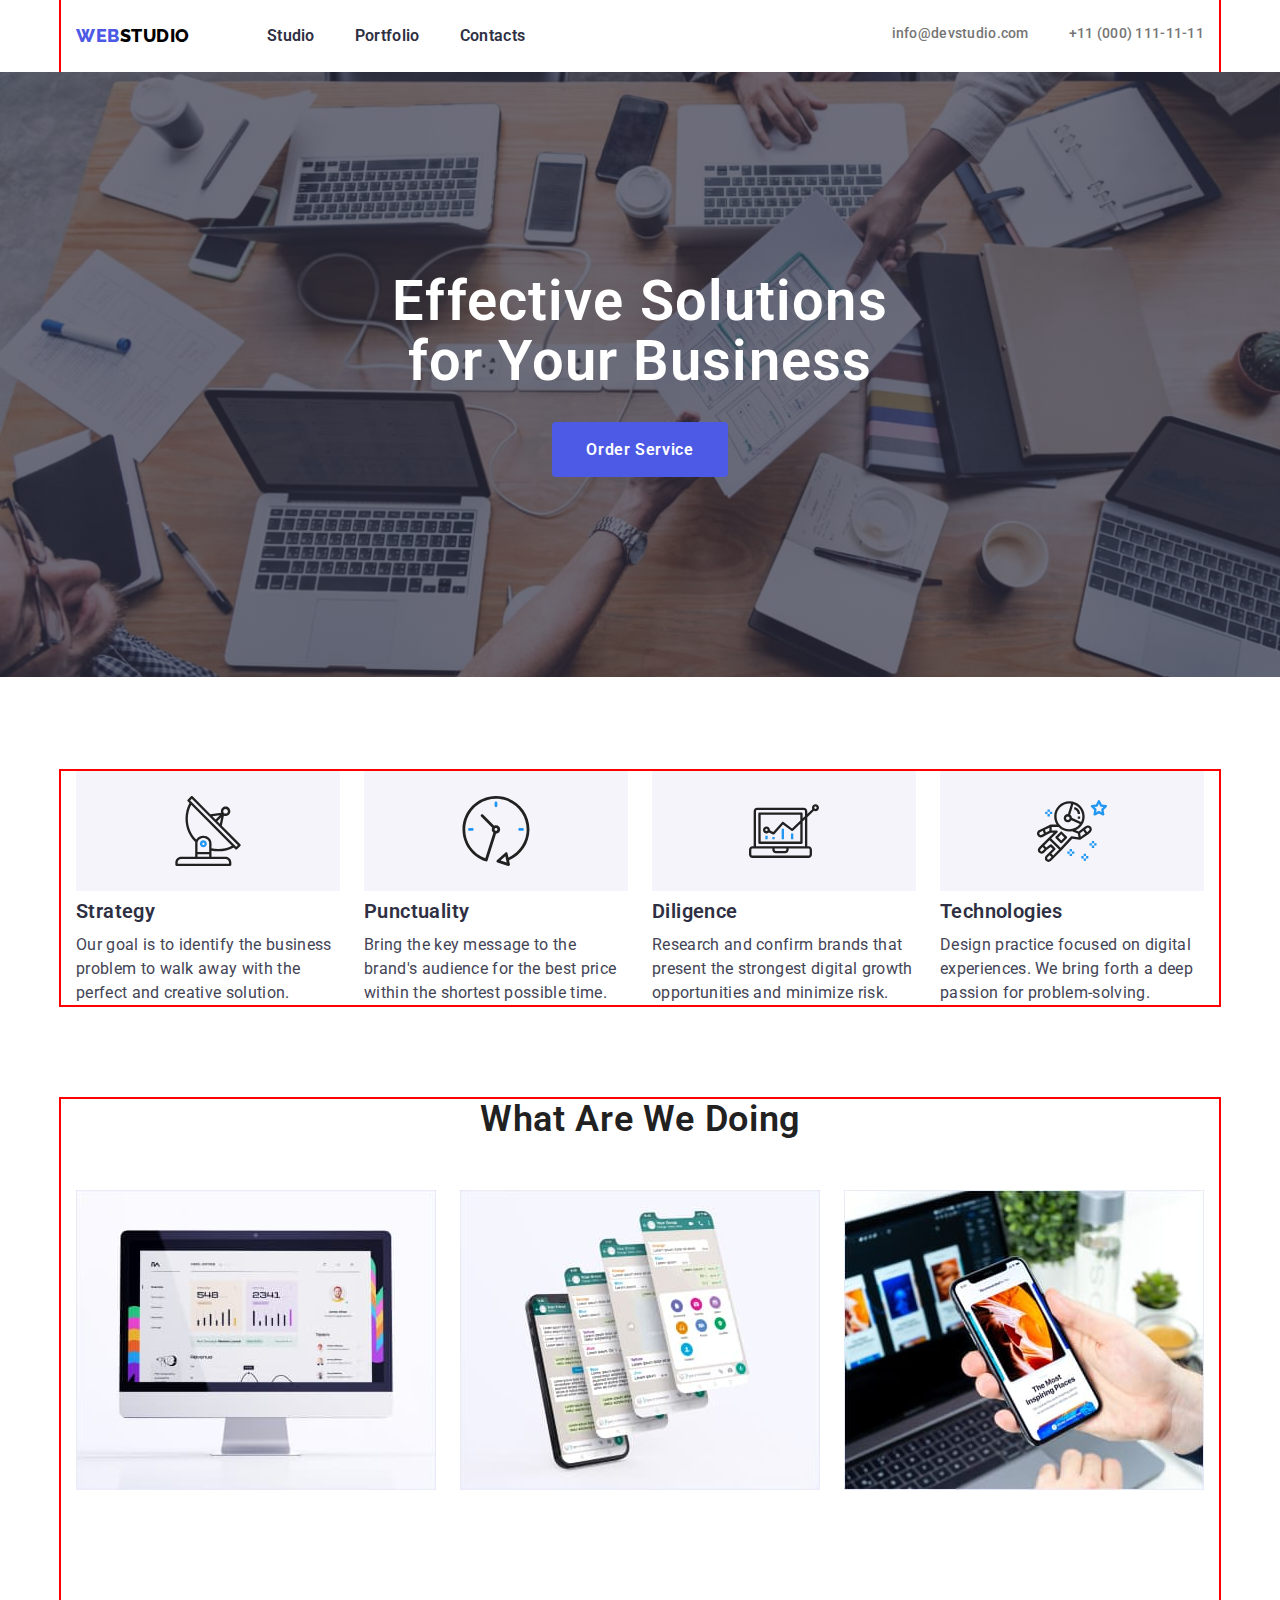
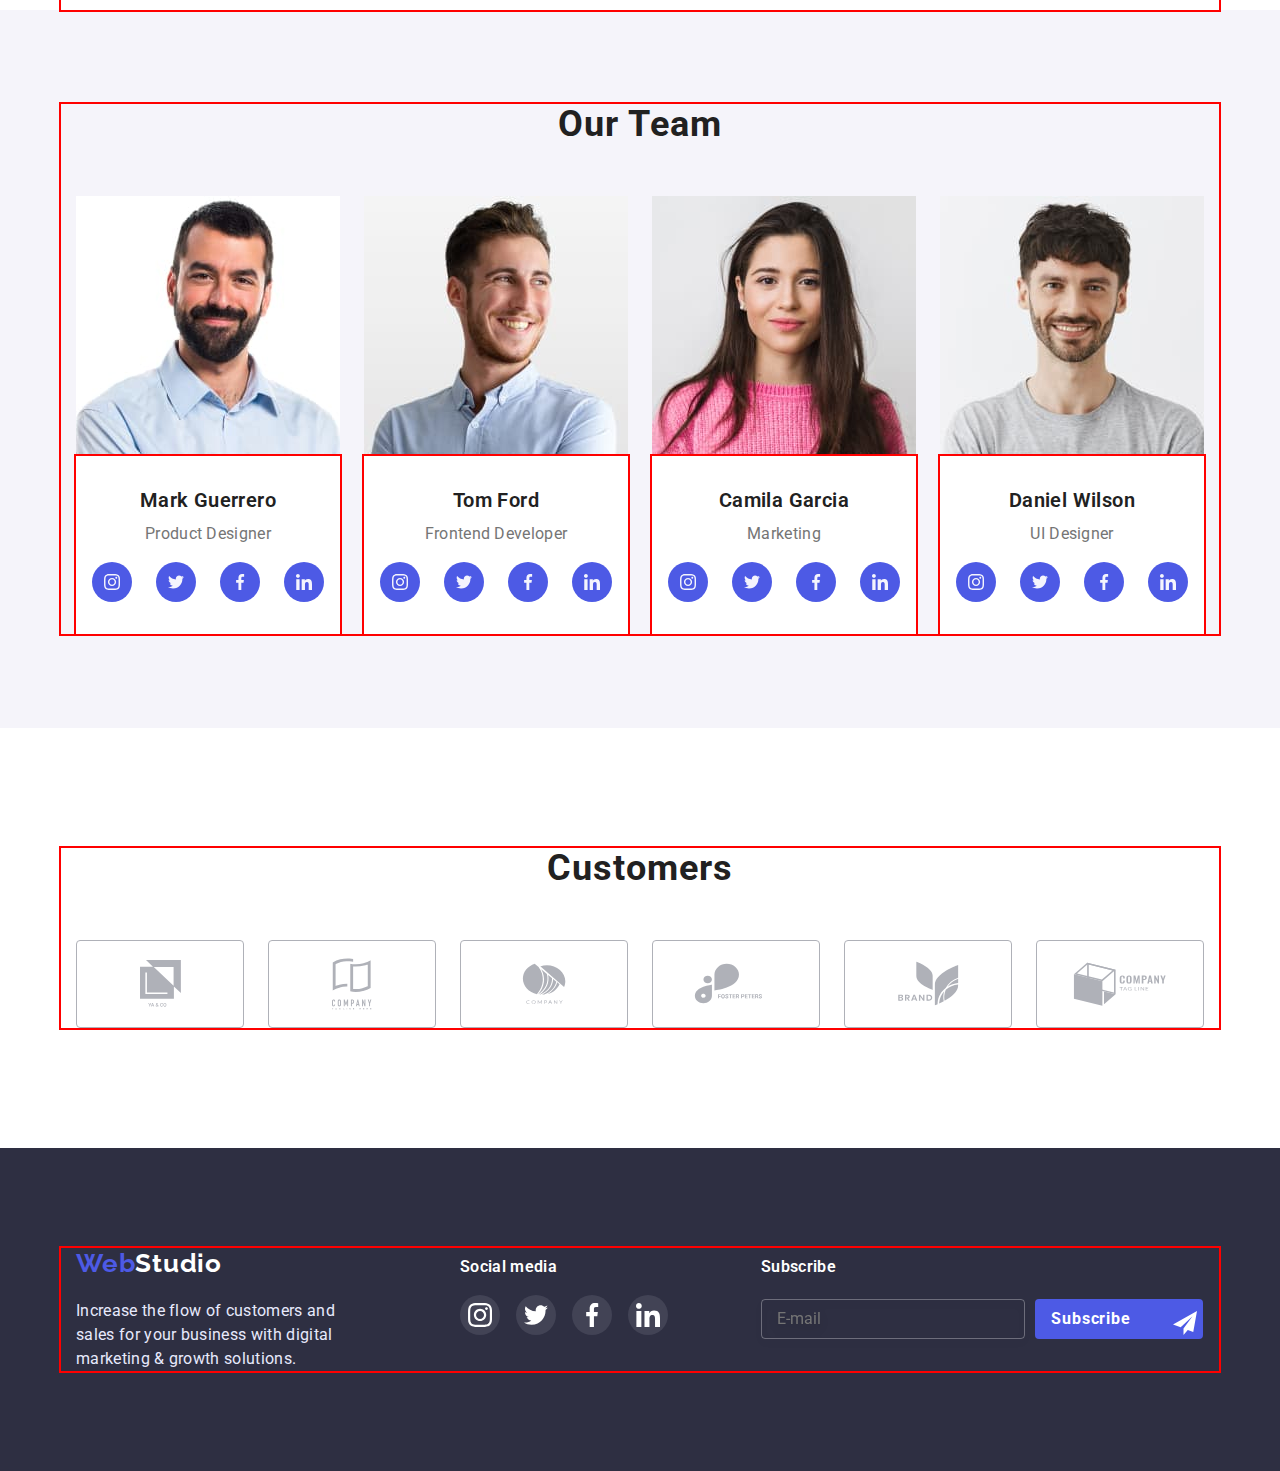
==== commit 0c580e48: "scsccs" ====
--- a/index.html
+++ b/index.html
@@ -300,10 +300,10 @@
                 </span>
         </label>
         <span class="footer-form-input-wrapper">
-          <button type="submit" class="footer-form-submit">Subscribe</button>
-              <svg class="footer-form-input-icon" width="18" height="18">
+          <button type="submit" class="footer-form-submit"><svg class="footer-form-input-icon" width="18" height="18">
                 <use href="./images-2/icons.svg#icon-send"></use>
-              </svg>
+              </svg>Subscribe</button>
+              
         </span>
        </form>
        </div>
@@ -314,7 +314,7 @@
     <div class="backdrop is-hidden" data-modal>
           <div class="modal">
             <button class="modal-close" type="button" data-modal-close>
-              <svg width="18" height="18" >
+              <svg width="24" height="24" >
                 <use href="./images-2/icons.svg#icon-close"></use>
                </svg>
             </button>
--- a/css/styles.css
+++ b/css/styles.css
@@ -126,7 +126,7 @@
     padding-left: 15px;
     padding-right: 15px;
     margin: 0 auto;
-    /* outline: 2px solid red; */
+    outline: 2px solid red;
 }
 .visually-hidden {
     position: absolute;
@@ -980,19 +980,21 @@
     right: 24px;
     width: 24px;
     height: 24px;
-    background: #FFFFFF;
+    background: #E7E9FC;
     border: 1px solid rgba(0, 0, 0, 0.1);
     border-radius: 50%;
     align-items: center;
+    transition: background-color var(--o-animation);
 }
 .modal .modal-close:hover,
 .modal .modal-close:focus {
-    fill: var(--brand-color);
-}
-
-.modal-form .modal-form-field {
-    display: block;
-    
+    fill: var(--text-color);
+    background-color: #404BBF;
+}
+
+.modal-form-field {
+    display: block;
+    margin-bottom: 8px;
 
 }
 
@@ -1018,7 +1020,6 @@
     border: 1px solid rgba(33, 33, 33, 0.2);
     border-radius: 4px;
     padding-left: 42px;
-    margin-bottom: 8px;
     transition: border-color var(--o-animation);
 }
 .modal-form-input:focus {
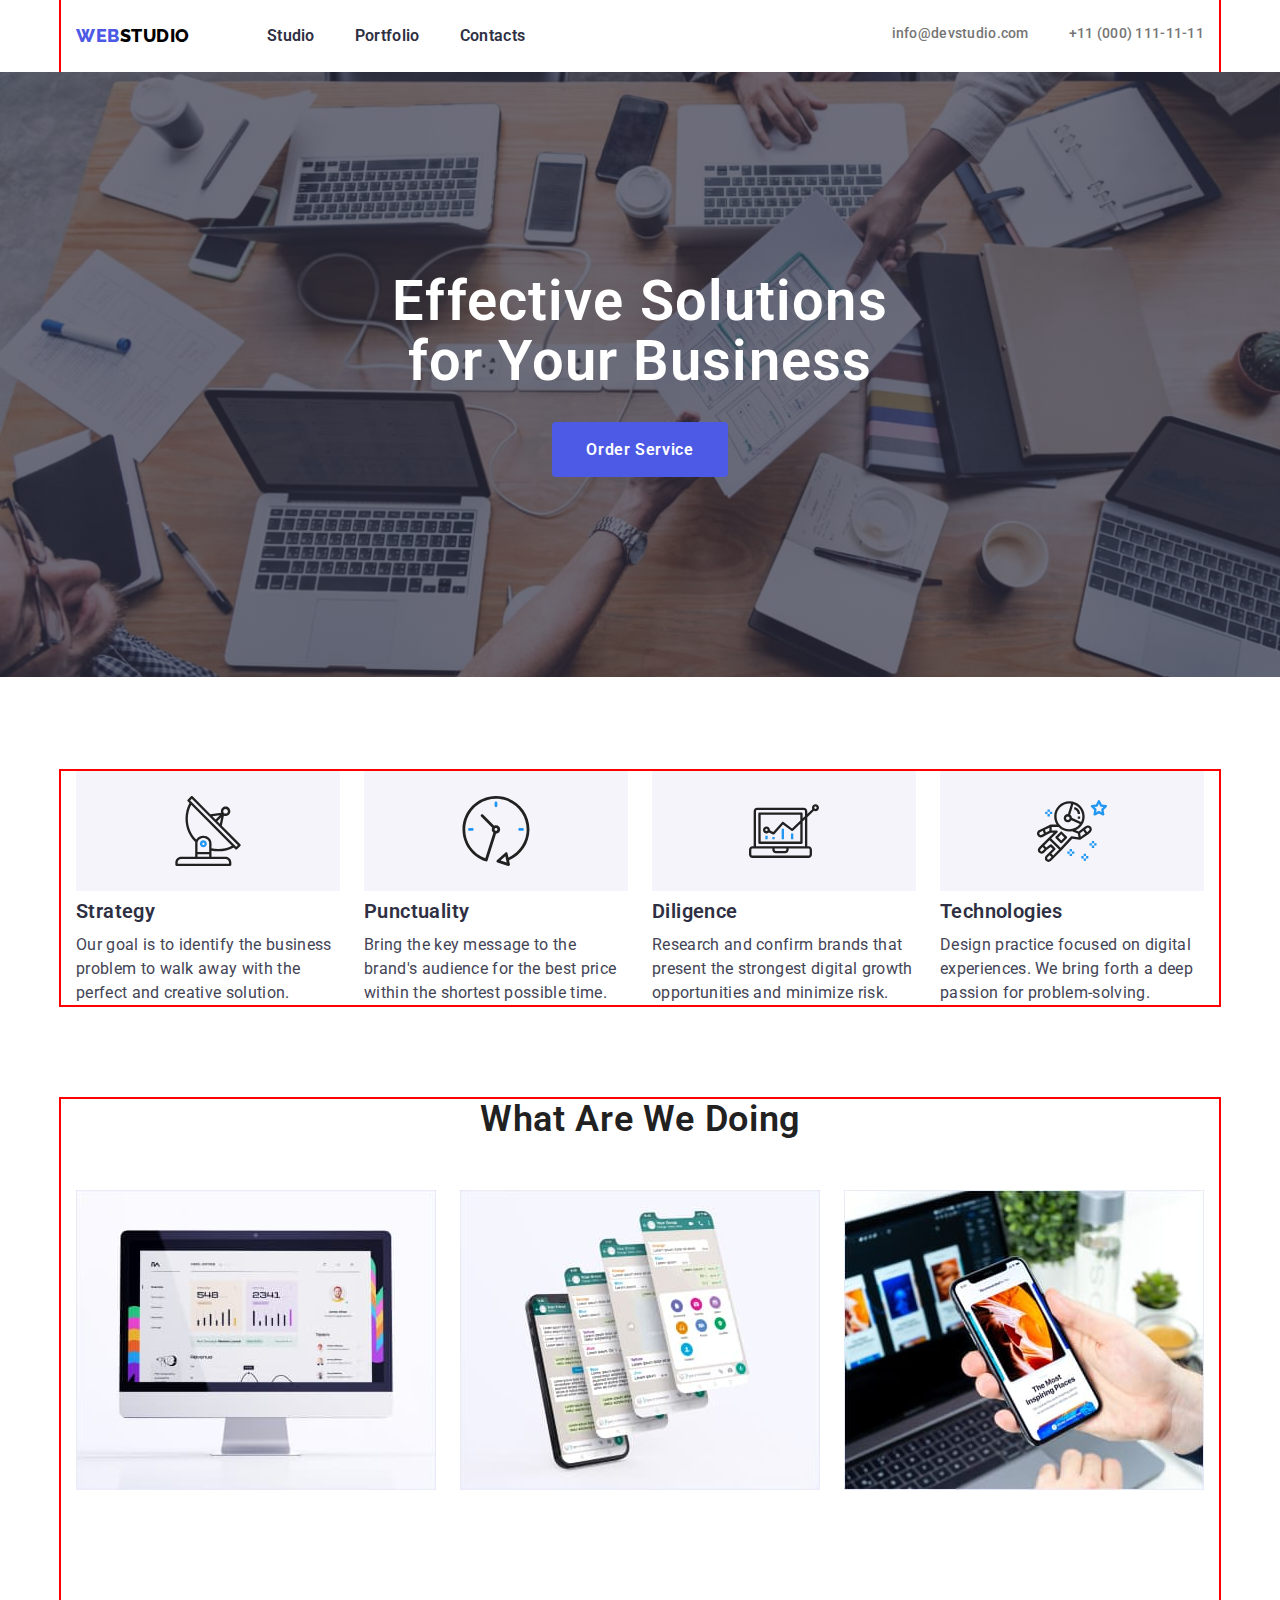
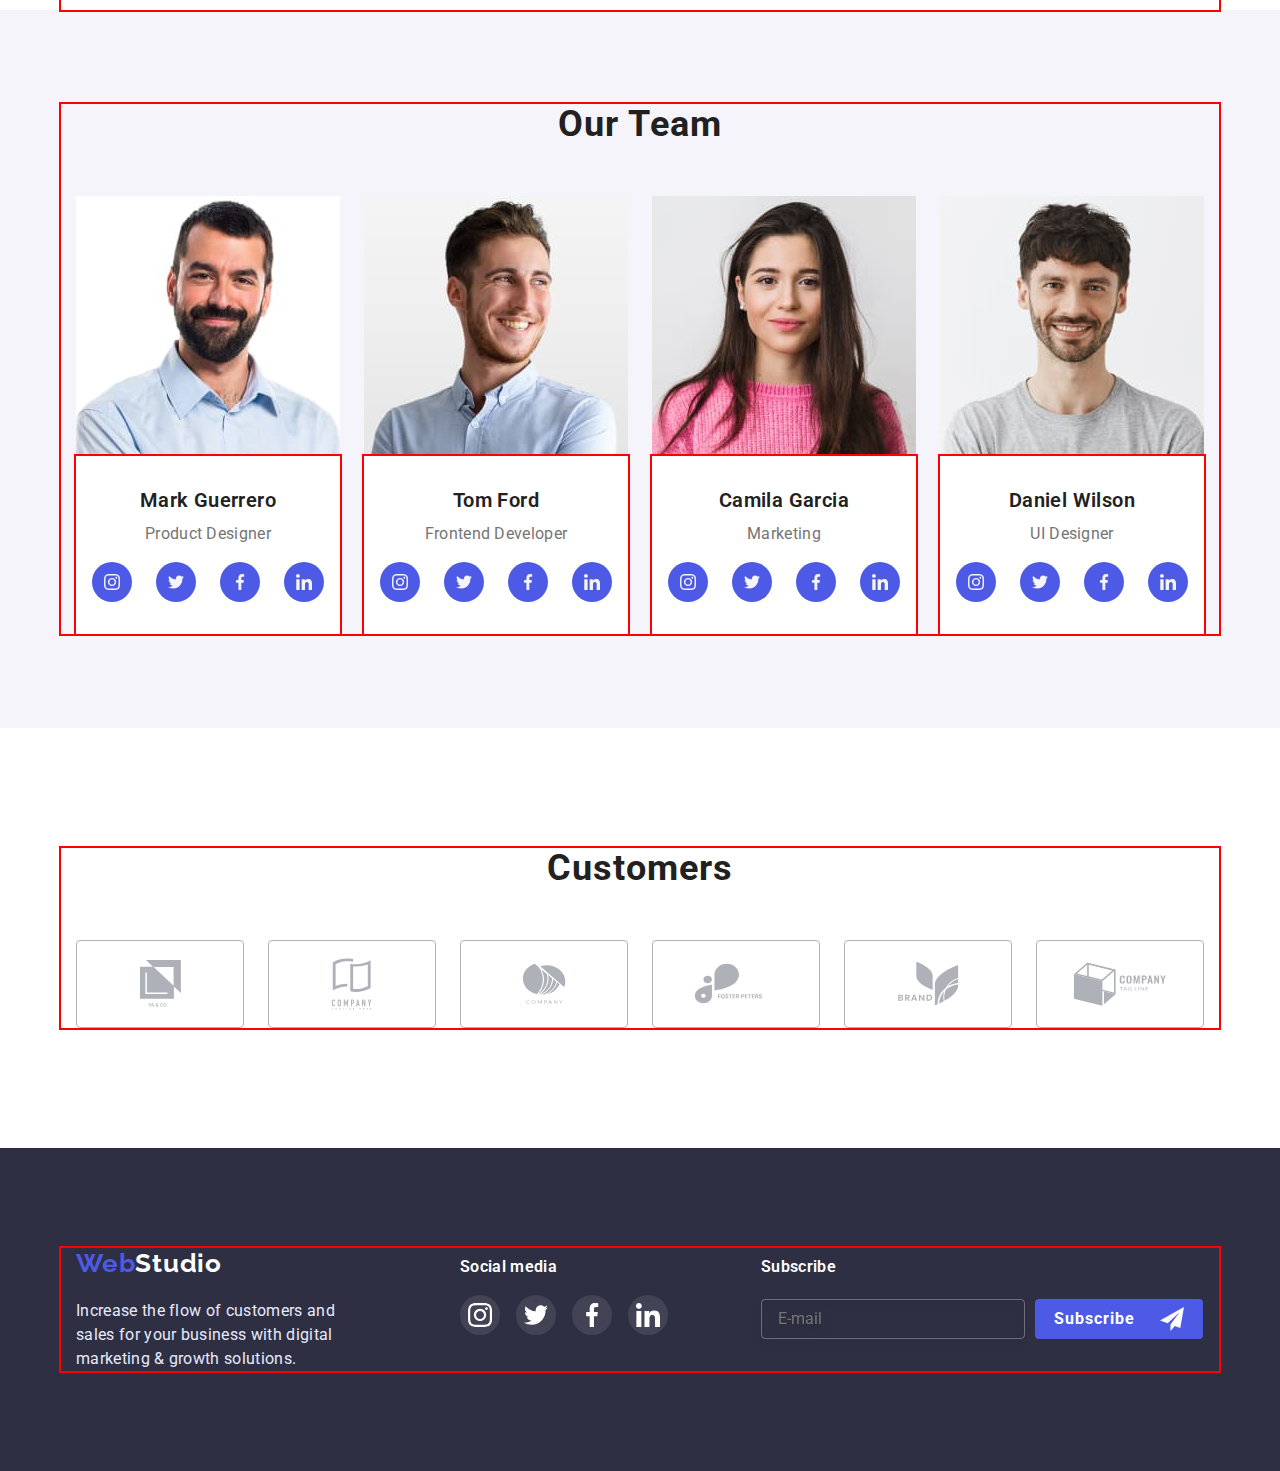
==== commit e3e861c7: "finiched90" ====
--- a/index.html
+++ b/index.html
@@ -23,11 +23,20 @@
       <nav class="auth-nav">
         <ul class="header ">
           
-          <li class="header-list current" ><a href="./index.html" class="links">Studio</a></li>
+          <li class="header-list current" >
+            <a href="./index.html" class="links">Studio</a>
+            <div class="header-link-border"><span class="header-animation"></span></div>
+          </li>
           
-          <li class="header-list"><a href="./portfolio.html">Portfolio</a></li>
+          <li class="header-list">
+            <a href="./portfolio.html">Portfolio</a>
+            <div class="header-link-border"><span class="header-animation"></span></div>
+          </li>
          
-          <li class="header-list-back"><a href="#">Contacts</a></li>
+          <li class="header-list-back">
+            <a href="#">Contacts</a>
+            <div class="header-link-border"><span class="header-animation"></span></div>
+          </li>
         </ul>
         
         </nav>
@@ -136,7 +145,7 @@
         <div class="container">
         <h2>Our Team</h2>
         <ul class="team">
-          <li>
+          <li class="section-team-cards">
             <img src="./images-3/mark.jpg" alt="Mark Guerrero" width="264px" />
             <div class="container">
               <h3 class="list-names">Mark Guerrero</h3>
@@ -157,7 +166,7 @@
               </ul>
             </div>
           </li>
-          <li>
+          <li class="section-team-cards">
             <img src="./images-3/tom.jpg" alt="Tom Ford" width="264px" />
             <div class="container">
               <h3 class="list-names">Tom Ford</h3>
@@ -178,7 +187,7 @@
               </ul>
             </div>
           </li>
-          <li>
+          <li class="section-team-cards">
             <img src="./images-3/camila.jpg" alt="Camila Garcia" width="264px" />
             <div class="container">
               <h3 class="list-names">Camila Garcia</h3>
@@ -199,7 +208,7 @@
               </ul>
             </div>
           </li>
-          <li>
+          <li class="section-team-cards">
             <img src="./images-3/daniel.jpg" alt="Daniel Wilson" width="264px" />
             <div class="container">
               <h3 class="list-names">Daniel Wilson</h3>
@@ -299,12 +308,12 @@
                   <input class="footer-form-input" type="email" name="footer-email" required placeholder="E-mail" >
                 </span>
         </label>
-        <span class="footer-form-input-wrapper">
-          <button type="submit" class="footer-form-submit"><svg class="footer-form-input-icon" width="18" height="18">
+        
+          <button type="submit" class="footer-form-submit">Subscribe<svg class="footer-form-input-icon" width="18" height="18">
                 <use href="./images-2/icons.svg#icon-send"></use>
-              </svg>Subscribe</button>
-              
-        </span>
+              </svg></button>
+              
+        
        </form>
        </div>
       
--- a/css/styles.css
+++ b/css/styles.css
@@ -78,6 +78,7 @@
     
 }
 .header li {
+    position: relative;
     margin-right: 40px;
     
 }
@@ -96,27 +97,29 @@
 }
 .header-list {
     border-bottom: 2px var(--brand-color);
+    ;
 }
 .header .header-list-back {
     margin-right: 0;
     
 }
-/* .header-link-border {
+.header-link-border {
     position: absolute;
     display: flex;
-    bottom: -31px;
+    bottom: 0px;
     width: 100%;
     height: 4px;
     background-color: #188CE8;
     border-radius: 2px;
-    /* opacity: 0; */
-    /* transition: 250ms cubic-bezier(0.4, 0, 0.2, 1); */
-/* } */ */
+    opacity: 0;
+    transition: color 250ms cubic-bezier(0.4, 0, 0.2, 1);
+}
+
 .header-animation {
     margin-right: 40px;
     
 }
-/* .header-animation:hover .header-link-border {
+/* .header-list .link:hover .header-link-border {
     opacity: 1;
 } */
  
@@ -162,7 +165,7 @@
 .header a:focus {
     color:var(--brand-color);
 }
-.header a:active .header-link-border{
+.header a:hover ~ .header-link-border {
     opacity: 1;
 }
 .posted a {
@@ -224,6 +227,7 @@
 
 .current::after {
     content: '';
+    
     display: block;
     width: 100%;
     border-radius: 2px;
@@ -452,7 +456,7 @@
     
 }
 .hero-portfolio-button li {
-    margin-right: 8px;
+    margin-right: 24px;
 }
 .hero-portfolio-button li:last-child {
     margin-right: 0;
@@ -464,7 +468,7 @@
     
     border-radius: 4px;
     border: 0;
-    transition: 250ms cubic-bezier(0.4, 0, 0.2, 1);
+    transition: background-color 250ms cubic-bezier(0.4, 0, 0.2, 1), color 250ms cubic-bezier(0.4, 0, 0.2, 1);
     border: 1px solid #E7E9FC;
     border-radius: 4px;
     color: var(--brand-color);
@@ -506,7 +510,7 @@
 }
 .list-portfolio {
     flex-wrap: wrap;
-    gap: 24px;
+    gap: 48px 24px;
     
 }
 .some-item {
@@ -521,7 +525,7 @@
 .list-portfolio-cards:hover .list-portfolio-link,
 .list-portfolio-cards:focus .list-portfolio-link {
     top: 50%;
-    left: 50%;
+    
     transform: translate(-50%, -50%);
     opacity: 1;
     background-color: rgba(77, 90, 229, 1);
@@ -600,7 +604,7 @@
     letter-spacing: 0.03em;
     margin-bottom: 50px;
 }
-.team li {
+.section-team-cards {
     background-color: var(--text-color);
     width: 264px;
     margin-right: 24px;
@@ -632,7 +636,7 @@
     display: flex;
     align-items: center;
     justify-content: center;
-    transition: 250ms cubic-bezier(0.4, 0, 0.2, 1);
+    transition: background-color 250ms cubic-bezier(0.4, 0, 0.2, 1);
     color: #F4F4FD;
     border-radius: 50px;
     background-color: var(--brand-color);
@@ -646,7 +650,7 @@
     color: #FFFFFF;
     /* background-color: #2196F3; */
     background-repeat: no-repeat;
-    fill: #4D5AE5;
+    fill: #404BBF;
     border-radius: 50px;
     background-color: #1021e1;
     /* background-image: url(../images-2/Ellipse.svg);  */
@@ -692,7 +696,7 @@
     align-items: center;
     justify-content: center;
     fill: #AFB1B8;
-    transition: 250ms cubic-bezier(0.4, 0, 0.2, 1);
+    transition: border 250ms cubic-bezier(0.4, 0, 0.2, 1),fill 250ms cubic-bezier(0.4, 0, 0.2, 1);
     /* padding: 16px 32px; */
     
 }
@@ -874,12 +878,12 @@
 }
 .footer-form-submit {
     /* font-style: normal; */
+    display: flex;
+    align-items: center;
     font-weight: 700;
     font-size: 16px;
     line-height: 1.5;
     letter-spacing: 0.06em;
-    
-    display: block;
     width: 168px;
     height: 40px;
     background: var(--brand-color);
@@ -887,7 +891,8 @@
     border-radius: 4px;
     margin-left: 10px;
     color: var(--text-color);
-    padding-right: 62px;
+    
+    justify-content: space-around;
 }
 .footer-form-input {
     width: 264px;
@@ -895,7 +900,7 @@
     border: 1px solid rgba(255, 255, 255, 0.3);
     filter: drop-shadow(0px 4px 4px rgba(0, 0, 0, 0.15));
     border-radius: 4px;
-    padding: 16px 15px;
+    padding: 8px 16px;
     transition: border-color var(--o-animation);
     background-color: transparent;
     color: rgba(255, 255, 255, 0.6);
@@ -911,11 +916,11 @@
     margin-left: 16px;
 }
 .footer-form-input-icon {
-    position: absolute;
+    /* position: absolute; */
     width: 24px;
     height: 24px;
-    top: 12px;
-    left: 148px;
+    /* top: 12px; */
+    /* left: 148px; */
     fill: var(--text-color);
     
 }
@@ -933,7 +938,7 @@
     width: 100%;
     height: 100%;
     background-color: rgba(0, 0, 0, 0.2);;    
-    transition: 250ms cubic-bezier(0.4, 0, 0.2, 1);
+    transition: opacity 250ms cubic-bezier(0.4, 0, 0.2, 1);
 }
 .backdrop.is-hidden {
     opacity: 0;
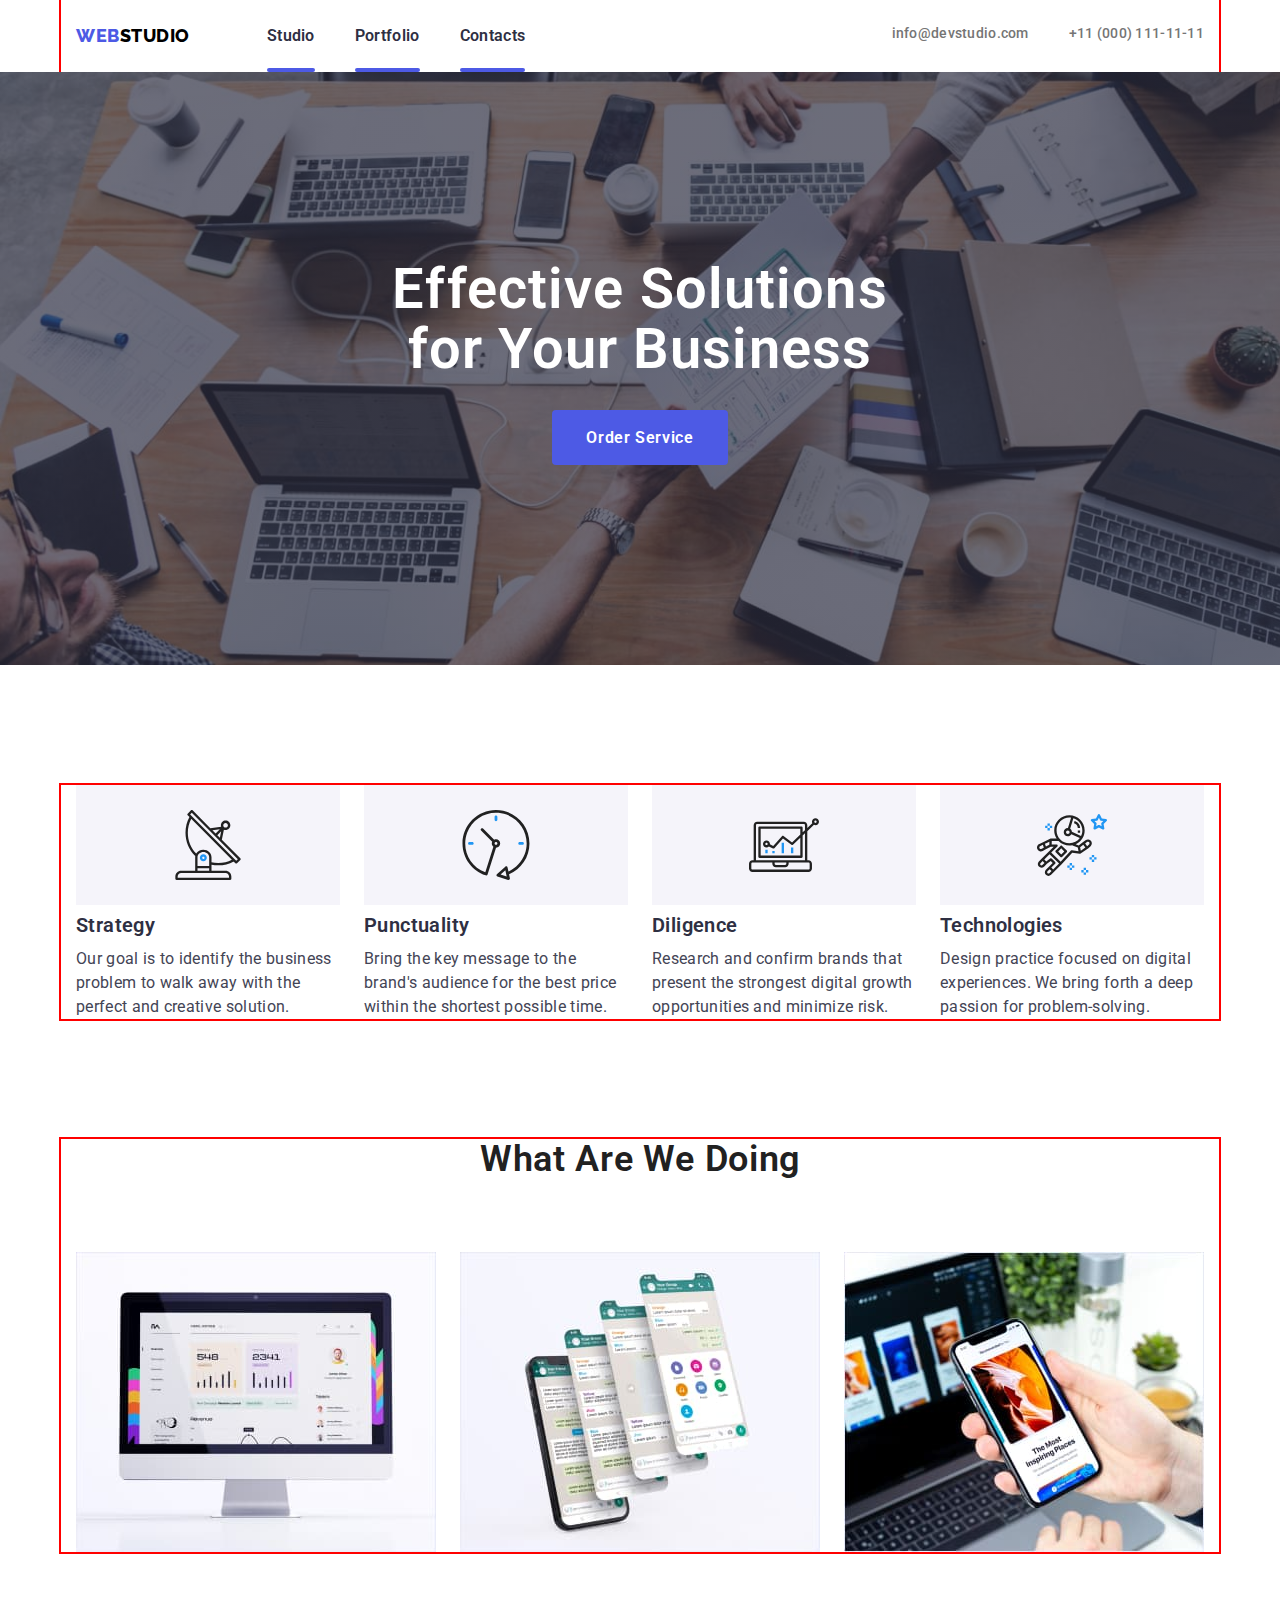
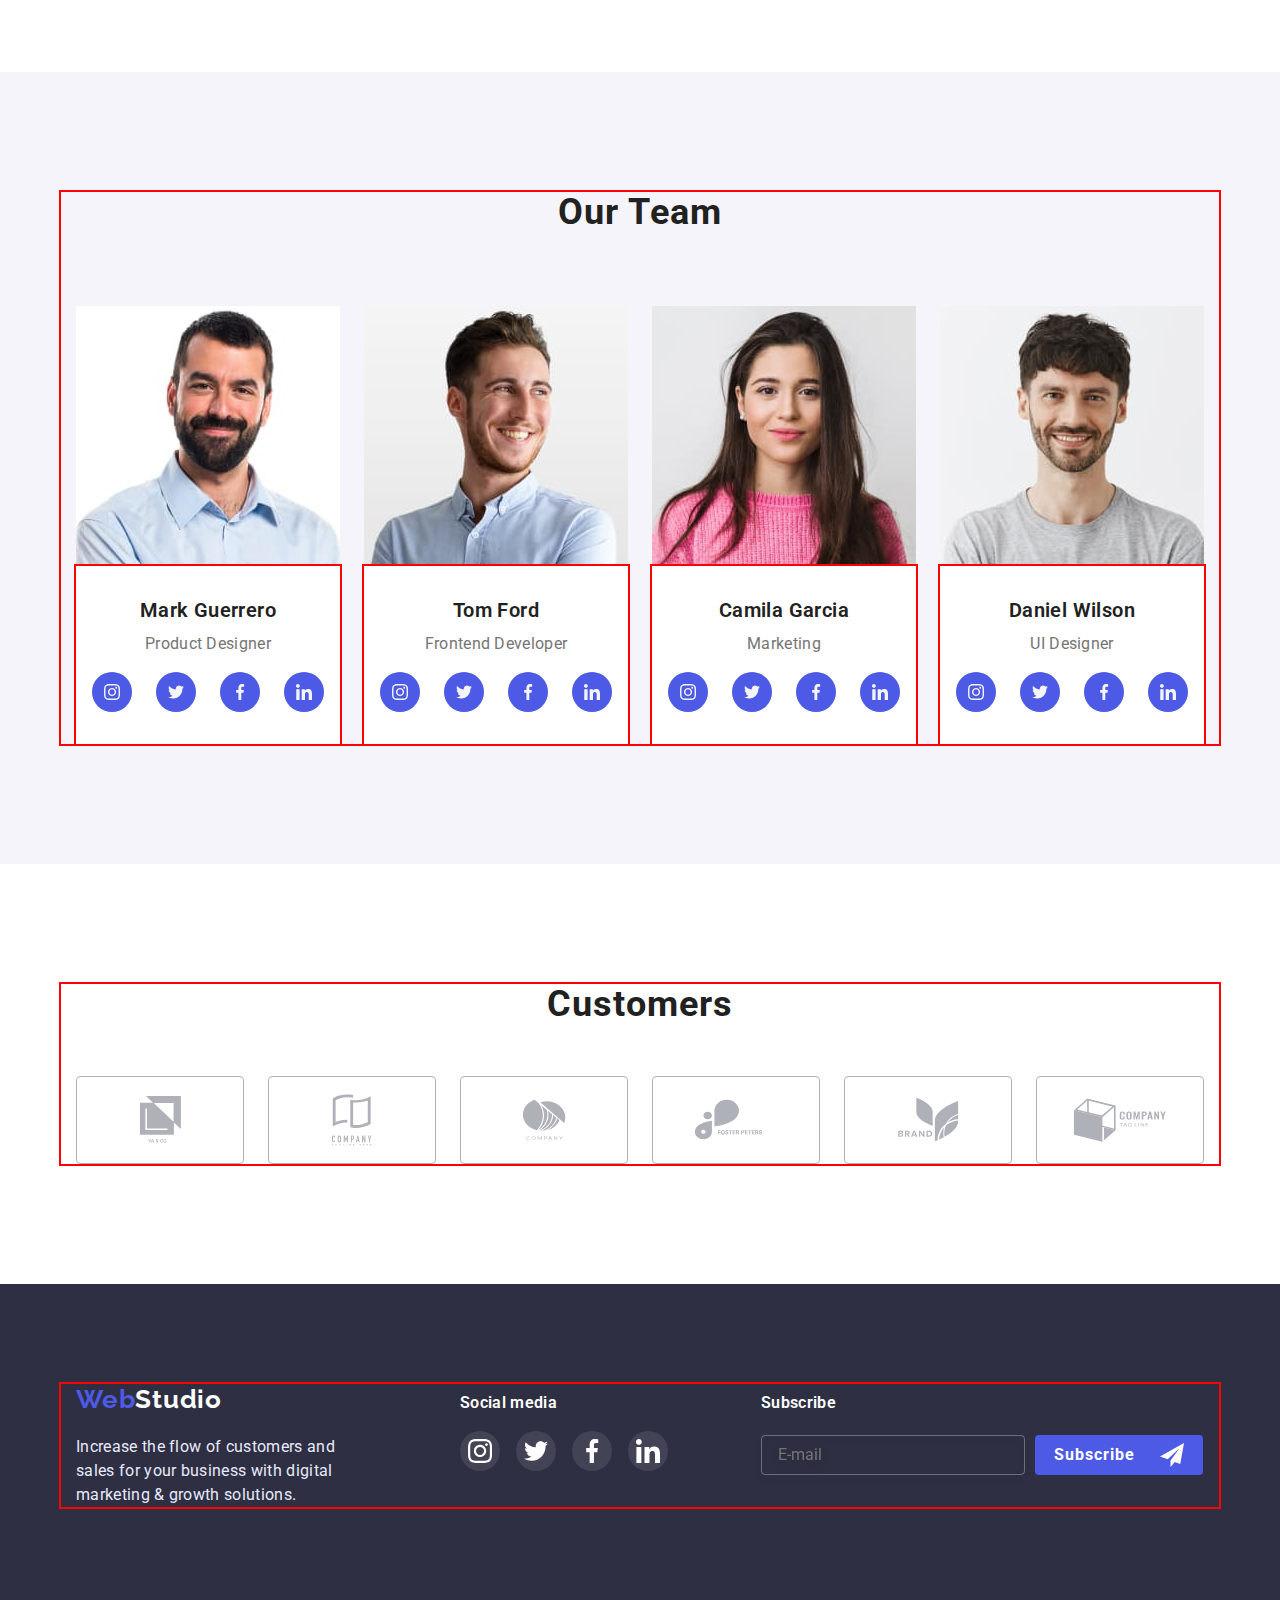
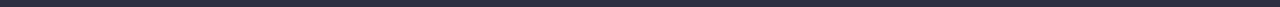
==== commit 9cbe12ae: "scdcaca" ====
--- a/index.html
+++ b/index.html
@@ -23,19 +23,19 @@
       <nav class="auth-nav">
         <ul class="header ">
           
-          <li class="header-list current" >
-            <a href="./index.html" class="links">Studio</a>
-            <div class="header-link-border"><span class="header-animation"></span></div>
+          <li class="header-list " >
+            <a href="./index.html" class="links current">Studio</a>
+            <!-- <div class="header-link-border"><span class="header-animation"></span></div> -->
           </li>
           
-          <li class="header-list">
+          <li class="header-list current">
             <a href="./portfolio.html">Portfolio</a>
-            <div class="header-link-border"><span class="header-animation"></span></div>
+            <!-- <div class="header-link-border"><span class="header-animation"></span></div> -->
           </li>
          
-          <li class="header-list-back">
+          <li class="header-list-back current">
             <a href="#">Contacts</a>
-            <div class="header-link-border"><span class="header-animation"></span></div>
+            <!-- <div class="header-link-border"><span class="header-animation"></span></div> -->
           </li>
         </ul>
         
@@ -121,9 +121,9 @@
         
       </section>
       <!-- Чим ми займаємося -->
-      <section class="section">
+      <section class="section-description">
         <div class="container">
-        <h2>What are we doing</h2>
+        <h2 class="section-description-text">What are we doing</h2>
         <ul class="section-img">
           <li>
             <img src="./images-3/img-mac.jpg" alt="Працюємо" width="360" />
--- a/css/styles.css
+++ b/css/styles.css
@@ -93,17 +93,22 @@
     text-decoration: none;
     padding-top: 24px;
     padding-bottom: 24px;
-    transition: color 250ms cubic-bezier(0.4, 0, 0.2, 1);
+    transition: 250ms cubic-bezier(0.4, 0, 0.2, 1);
 }
 .header-list {
     border-bottom: 2px var(--brand-color);
-    ;
-}
+    position: relative;
+    
+}
+.links {
+    
+}
+
 .header .header-list-back {
     margin-right: 0;
     
 }
-.header-link-border {
+/* .header-link-border {
     position: absolute;
     display: flex;
     bottom: 0px;
@@ -113,7 +118,7 @@
     border-radius: 2px;
     opacity: 0;
     transition: color 250ms cubic-bezier(0.4, 0, 0.2, 1);
-}
+} */
 
 .header-animation {
     margin-right: 40px;
@@ -165,9 +170,7 @@
 .header a:focus {
     color:var(--brand-color);
 }
-.header a:hover ~ .header-link-border {
-    opacity: 1;
-}
+
 .posted a {
     font-weight: 500;
     font-size: 14px;
@@ -225,13 +228,19 @@
     fill: currentColor;
 } */
 
+
 .current::after {
     content: '';
-    
-    display: block;
+    position: absolute;
+    bottom: 0;
+    display: block;
+    
     width: 100%;
+    height: 4px;
     border-radius: 2px;
-    background-color: var(--brand-color);   
+    background-color: var(--brand-color);
+    opacity: 1;
+    
 }
 
 
@@ -257,7 +266,7 @@
 }
 .hero {
     position: relative;
-    padding-top: 200px;
+    padding-top: 188px;
     padding-bottom: 200px;
     /* align-content: center; */
     margin-right: auto;
@@ -293,7 +302,7 @@
     background-color: var(--brand-color);
     color: var(--text-color);
     padding: 16px 32px;
-    transition: background-color 250ms cubic-bezier(0.4, 0, 0.2, 1);
+    transition: box-shadow 250ms cubic-bezier(0.4, 0, 0.2, 1);
     border-color: transparent;
     border-radius: 4px;
 }
@@ -325,8 +334,8 @@
     color: #2E2F42;
 }
 .about  {
-    padding-top: 94px;
-    padding-bottom: 94px;
+    padding-top: 120px;
+    padding-bottom: 120px;
     /* display: block;
     display: flex; */
 }
@@ -370,6 +379,9 @@
     color: #434455;
     margin-top: 10px;
     /* margin-right: 30px; */
+}
+.section-description {
+    padding-bottom: 120px;
 }
 
 .section-img li {
@@ -401,7 +413,7 @@
 } */
 
 /* Чим займається кожен з команди */
-.section h2 {
+.section-description-text {
     /* font-style: normal; */
     font-weight: 600;
     font-size: 36px;
@@ -409,7 +421,7 @@
     text-align: center;
     letter-spacing: 0.02em;
     text-transform: capitalize;
-    margin-bottom: 50px;
+    margin-bottom: 72px;
 }
 .section .container {
     /* padding-top: 94px; */
@@ -593,8 +605,8 @@
 }
 .section-team {
     background-color: #F5F4FA;
-    padding-top: 94px;
-    padding-bottom: 94px;
+    padding-top: 120px;
+    padding-bottom: 120px;
 }
 .section-team h2 {
     font-weight: 700;
@@ -602,7 +614,7 @@
     line-height: 1.16;
     text-align: center;
     letter-spacing: 0.03em;
-    margin-bottom: 50px;
+    margin-bottom: 72px;
 }
 .section-team-cards {
     background-color: var(--text-color);
@@ -650,9 +662,9 @@
     color: #FFFFFF;
     /* background-color: #2196F3; */
     background-repeat: no-repeat;
-    fill: #404BBF;
+    fill: #F4F4FD;
     border-radius: 50px;
-    background-color: #1021e1;
+    background-color: #404BBF;
     /* background-image: url(../images-2/Ellipse.svg);  */
     /* background-position: -50%, -50%; */
 }
@@ -707,7 +719,7 @@
 .regular-customers ul li a:hover,
 .regular-customers ul li a:focus {
     /* background-color: #2196F3; */
-    border: 1px solid var(--brand-color);
+    border-color: var(--brand-color);
     border-radius: 4px;
     fill: var(--brand-color);
 }
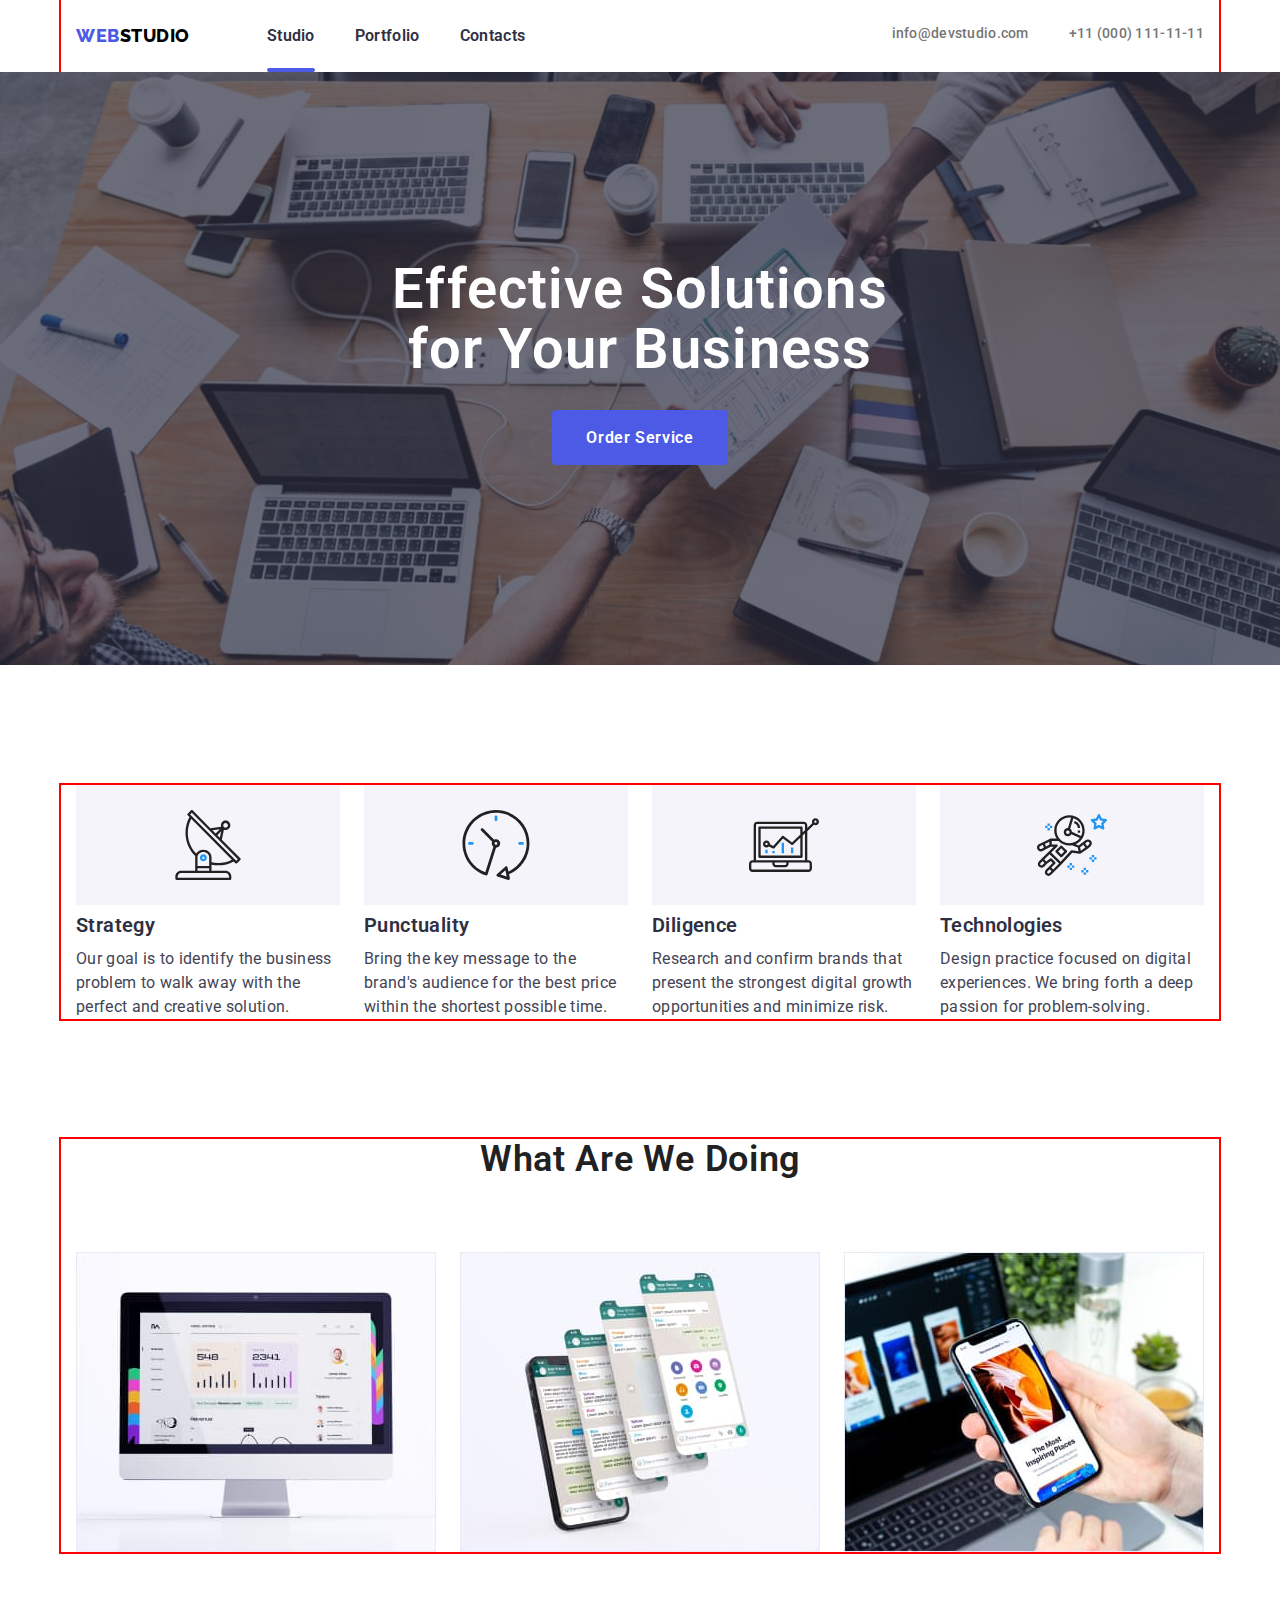
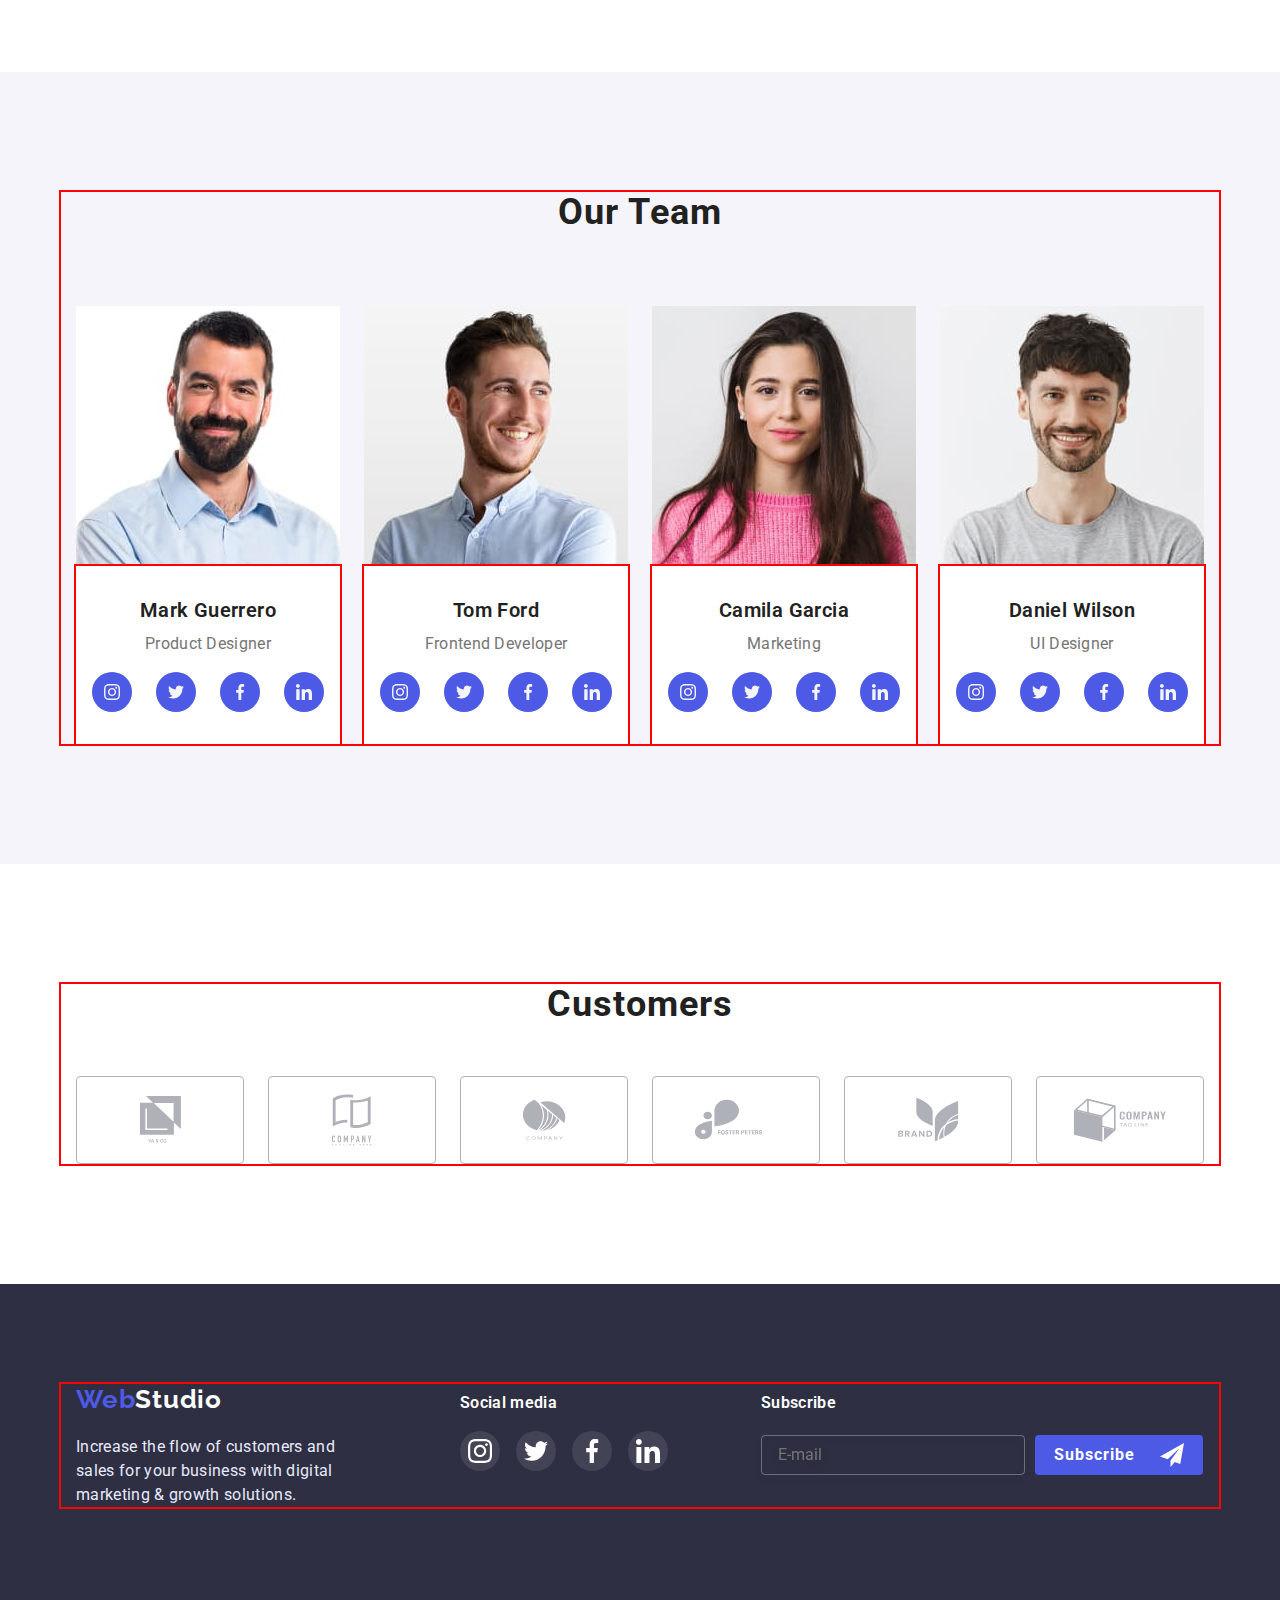
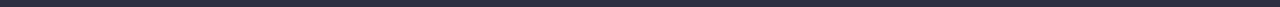
==== commit ca734d4a: "hfhfghfg" ====
--- a/index.html
+++ b/index.html
@@ -24,17 +24,17 @@
         <ul class="header ">
           
           <li class="header-list " >
-            <a href="./index.html" class="links current">Studio</a>
+            <a href="./index.html" class="header-links current">Studio</a>
             <!-- <div class="header-link-border"><span class="header-animation"></span></div> -->
           </li>
           
-          <li class="header-list current">
-            <a href="./portfolio.html">Portfolio</a>
+          <li class="header-list">
+            <a href="./portfolio.html" class="header-links">Portfolio</a>
             <!-- <div class="header-link-border"><span class="header-animation"></span></div> -->
           </li>
          
-          <li class="header-list-back current">
-            <a href="#">Contacts</a>
+          <li class="header-list-back">
+            <a href="#" class="header-links">Contacts</a>
             <!-- <div class="header-link-border"><span class="header-animation"></span></div> -->
           </li>
         </ul>
--- a/css/styles.css
+++ b/css/styles.css
@@ -82,7 +82,8 @@
     margin-right: 40px;
     
 }
-.header a {
+.header-links {
+    position: relative;
     display: block;
     /* font-style: normal; */
     font-weight: 600;
@@ -93,16 +94,14 @@
     text-decoration: none;
     padding-top: 24px;
     padding-bottom: 24px;
-    transition: 250ms cubic-bezier(0.4, 0, 0.2, 1);
+    transition: color 250ms cubic-bezier(0.4, 0, 0.2, 1);
 }
 .header-list {
     border-bottom: 2px var(--brand-color);
-    position: relative;
-    
-}
-.links {
-    
-}
+    
+    
+}
+
 
 .header .header-list-back {
     margin-right: 0;
@@ -166,8 +165,8 @@
 /* .link-mailto a { */
     
 
-.header a:hover,
-.header a:focus {
+.header-links:hover,
+.header-links:focus {
     color:var(--brand-color);
 }
 
@@ -240,7 +239,6 @@
     border-radius: 2px;
     background-color: var(--brand-color);
     opacity: 1;
-    
 }
 
 
@@ -516,7 +514,7 @@
     padding-bottom: 120px;
 }
 .hero-portfolio-button {
-    padding-bottom: 72px;
+    margin-bottom: 72px;
     display: flex;
     justify-content: center;
 }
@@ -950,10 +948,11 @@
     width: 100%;
     height: 100%;
     background-color: rgba(0, 0, 0, 0.2);;    
-    transition: opacity 250ms cubic-bezier(0.4, 0, 0.2, 1);
+    transition: opacity 250ms cubic-bezier(0.4, 0, 0.2, 1), visibility 250ms cubic-bezier(0.4, 0, 0.2, 1);
 }
 .backdrop.is-hidden {
     opacity: 0;
+    visibility: hidden;
     pointer-events: none;
 }
 .modal-info {
